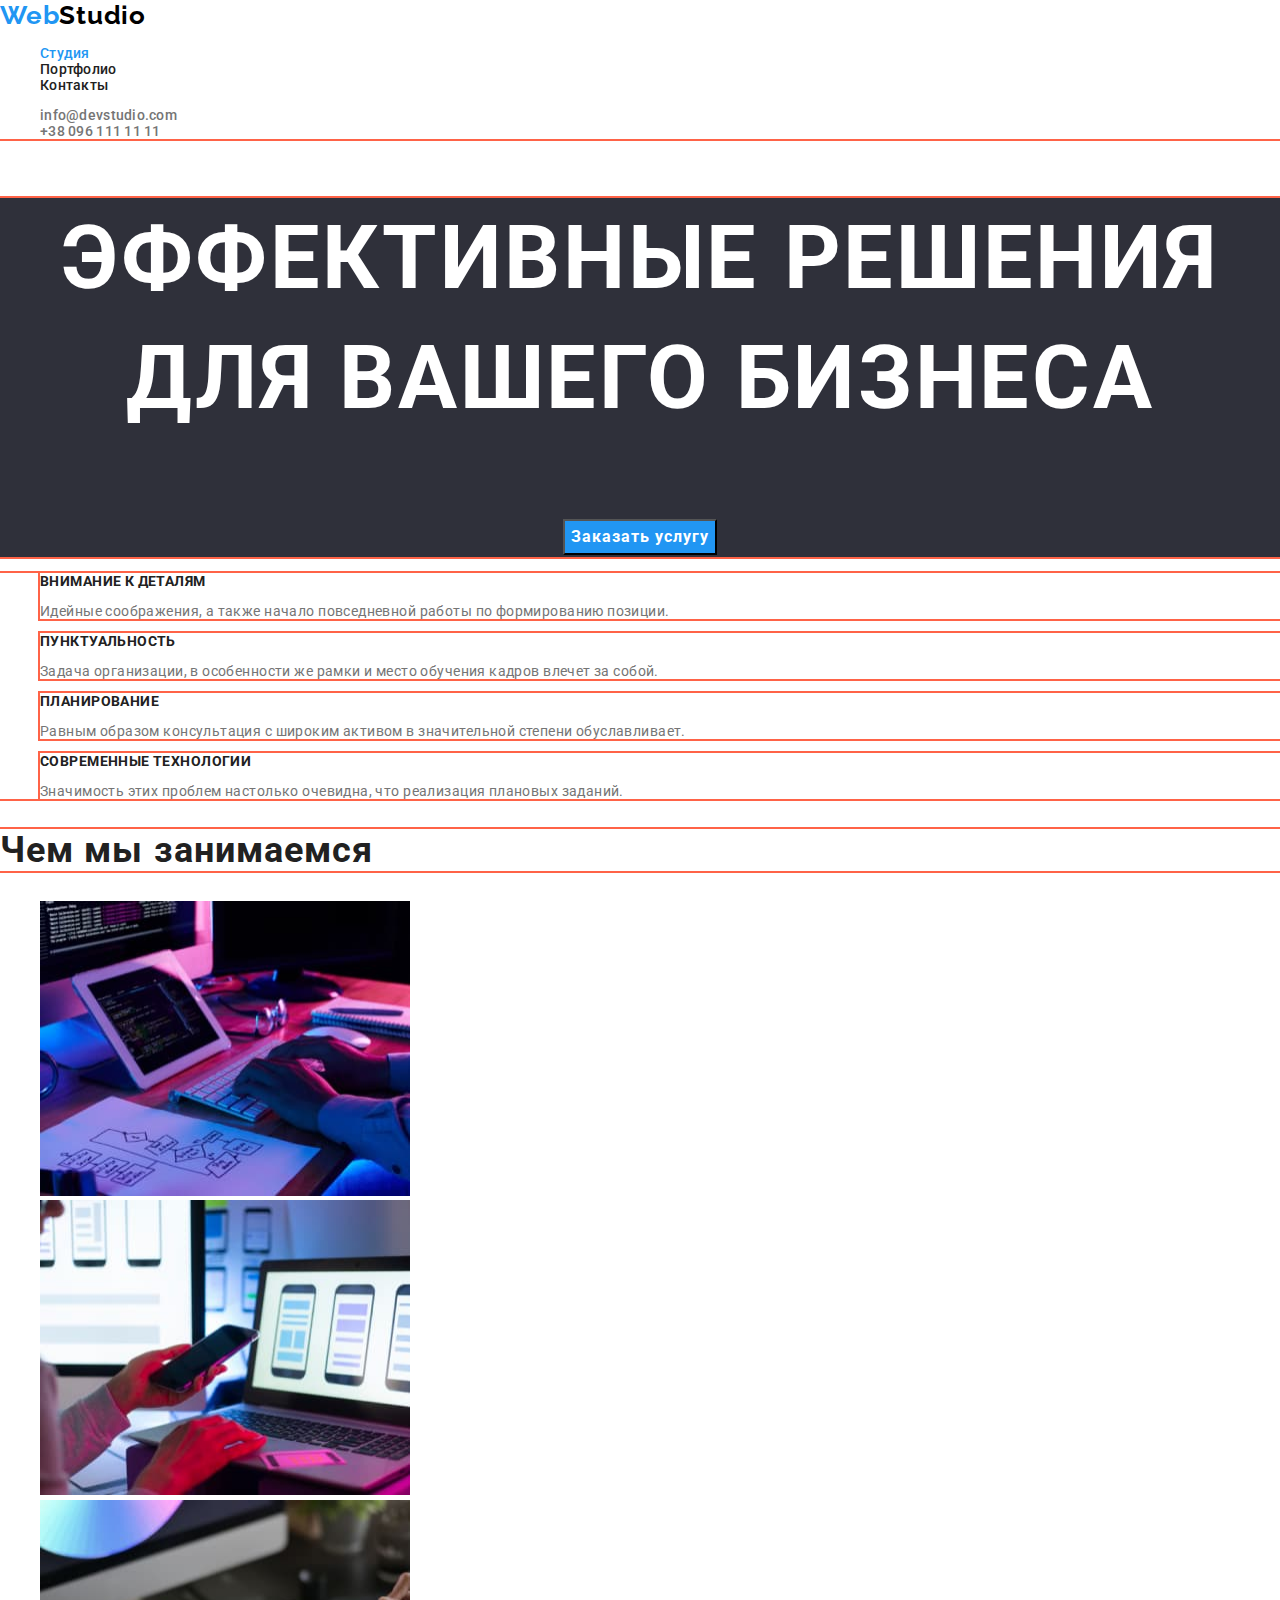
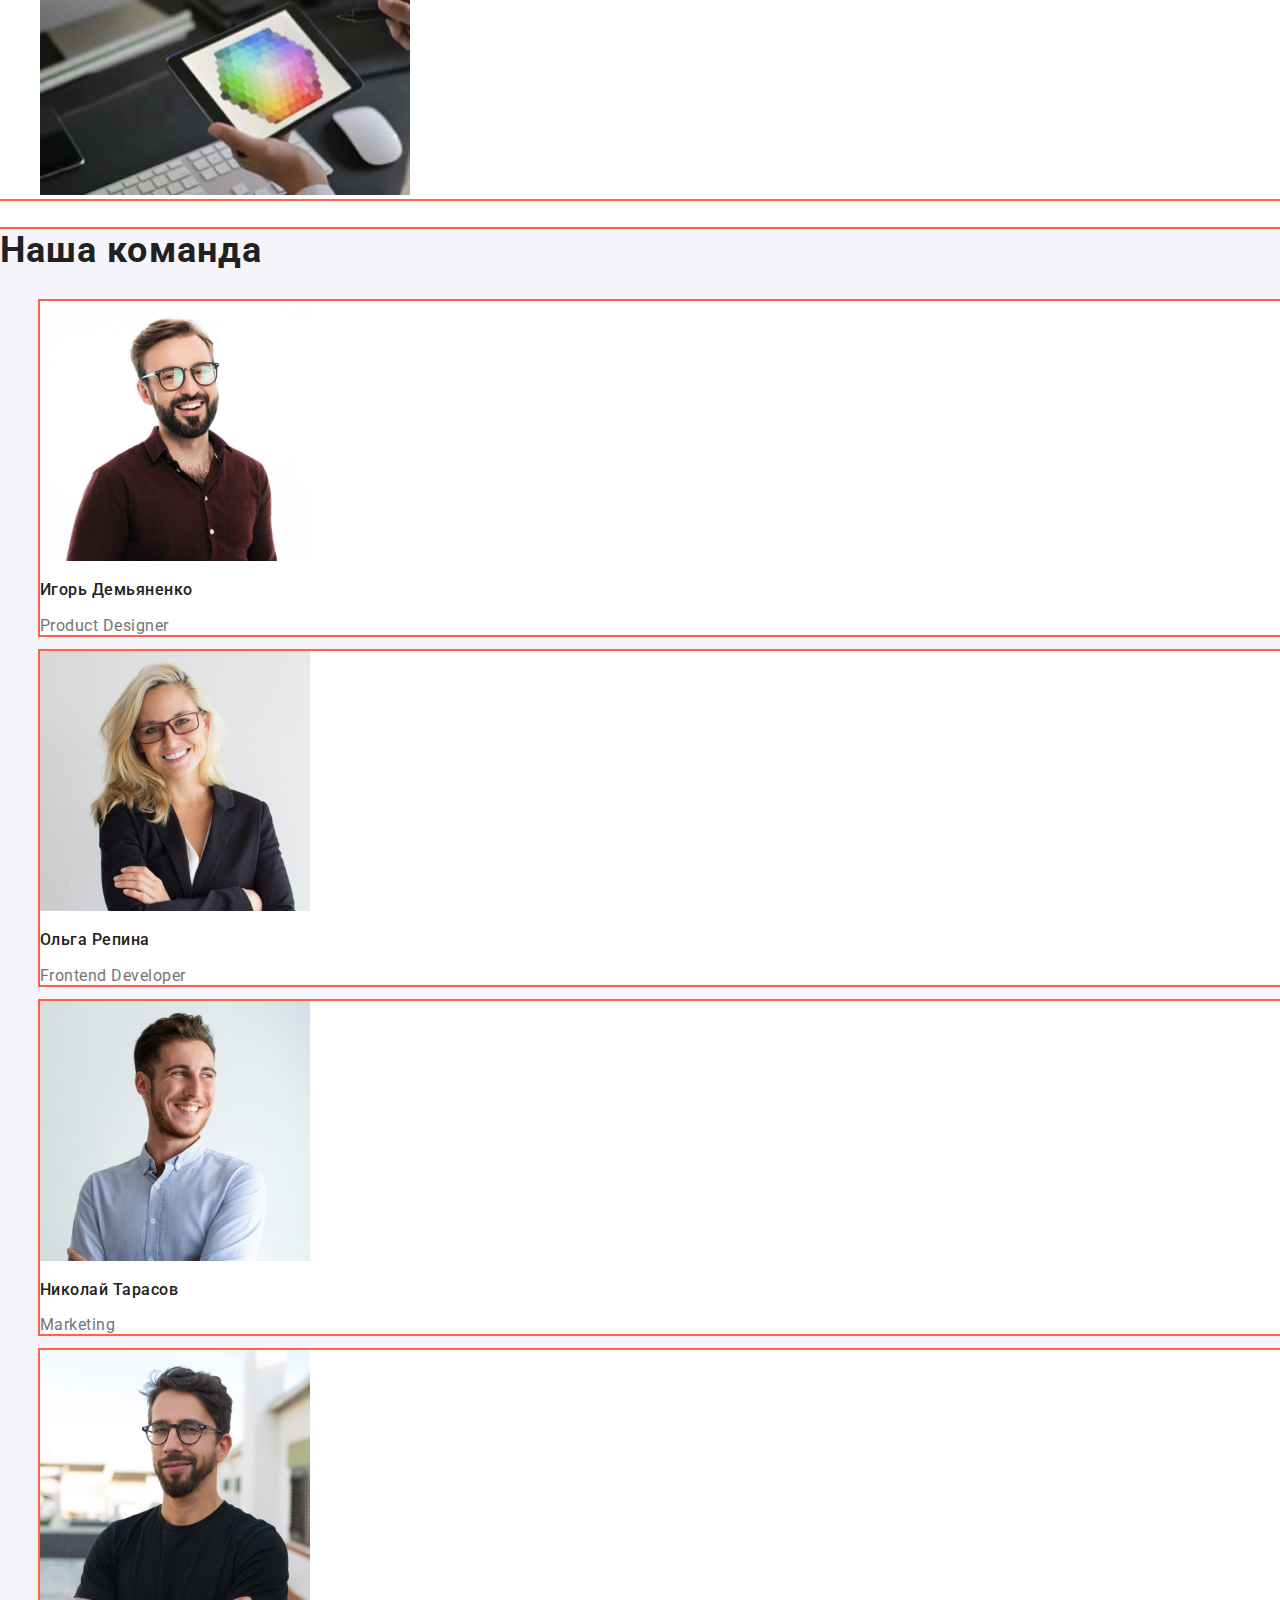
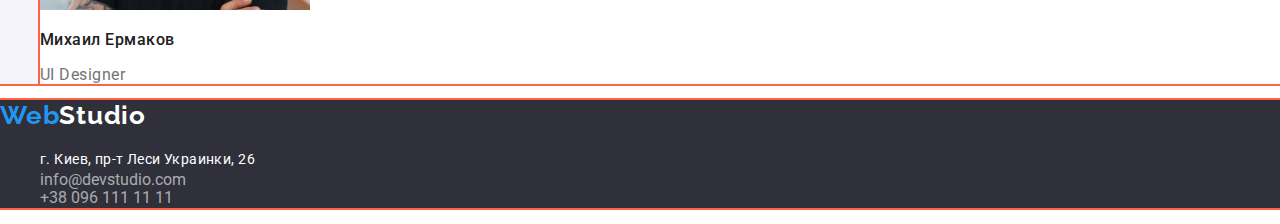
==== index.html @ 048dede8 "устанавливает border-box" ====
<!DOCTYPE html>
<html lang="ru">
<head>
    <meta charset="UTF-8">
    <meta http-equiv="X-UA-Compatible" content="IE=edge">
    <meta name="viewport" content="width=device-width, initial-scale=1.0">
    <meta name="format-detection" content="telephone=no">
    <title>Главная</title> 
    <link href="https://fonts.googleapis.com/css2?family=Raleway:wght@700&family=Roboto:wght@400;500;700;900&display=swap"
        rel="stylesheet">
    <link rel="stylesheet" href="https://cdnjs.cloudflare.com/ajax/libs/modern-normalize/1.0.0/modern-normalize.min.css" />
    <link rel="stylesheet" href="./css/styles.css">

</head>
<body class="body-index">

<header class="page-header">
<nav class="page-header-nav">
<a href="./index.html" class="logo">Web<span class="logo-header">Studio</span></a>
<ul class="site-nav list">
<li class="site-nav-link current"><a href="#" class="link"  >Студия</a></li>
<li class="site-nav-link"><a href="./portfolio.html" class="link" >Портфолио</a></li>
<li class="site-nav-link"><a href="#" class="link">Контакты</a></li>
</ul>
</nav>
<ul class="contacts list">
    <li class="contacts-link"><a href="mailto:info@devstudio.com" class="link">info@devstudio.com</a></li>
    <li class="contacts-link"><a href="tel:+380961111111" class="link">+38 096 111 11 11</a></li>
</ul>
</header>

 <main>
<!--hero-->
<section class="hero">
<h1>ЭФФЕКТИВНЫЕ РЕШЕНИЯ<br> ДЛЯ ВАШЕГО БИЗНЕСА</h1>
<button type="button" class="hero-button">Заказать услугу</button>
</section>
<!--peculiarities-->
<section class="peculiarities">
<!--hidden-header-->
<h2 class="visually-hidden">Наши особенности</h2>
 <ul class="our-peculiarities list">
<li class="our-peculiarities-column">
    <h3 class="our-peculiarities-title">Внимание к деталям</h3>
    <p class="our-peculiarities-text">Идейные соображения, а также начало повседневной работы по формированию позиции.</p>
    
</li> 
<li class="our-peculiarities-column">
    <h3 class="our-peculiarities-title">Пунктуальность</h3>
    <p class="our-peculiarities-text">Задача организации, в особенности же рамки и место обучения кадров влечет за собой.</p>
</li>
<li class="our-peculiarities-column">
    <h3 class="our-peculiarities-title">Планирование</h3>
    <p class="our-peculiarities-text">Равным образом консультация с широким активом в значительной степени обуславливает.</p>
</li>
<li class="our-peculiarities-column">
    <h3 class="our-peculiarities-title">Современные технологии</h3>
    <p class="our-peculiarities-text">Значимость этих проблем настолько очевидна, что реализация плановых заданий.</p>
</li>
 </ul>   
</section>
<!--what-are-we-doing-->
<section class="what-are-we-doing">
    <h2 class="what-are-we-doing-header">Чем мы занимаемся</h2>
    <ul class="images-what-are-we-doing list">     
        
        <li>
            <img src="images/what_are_we_doing/img.jpg" alt="Человек работает на компьютере и на планшете" width=370 height=295> 
        </li>
        <li>
            <img src="images/what_are_we_doing/img2.jpg" alt="Человек работает с мобильными приложениями" width=370 height=295>
        </li>
        <li>
            <img src="images/what_are_we_doing/img3.jpg" alt="Человек работает с изображением на планшете" width=370 height=295>
        </li>
    </ul>
</section>

<!--command-->
<section class="command">
<h2 class="our-command-header">Наша команда</h2>
<ul class="our-command list">
    
    <li class="our-command-item">
        <img src="images/photo/designer.jpg" alt="Продуктовый дизайнер. Игорь Демьяненко" width=270 >
        <h3 class="our-command-title">Игорь Демьяненко</h3>
        <p class ="our-command-text" lang="en">Product Designer</p>
    </li>
    <li class="our-command-item">
        <img src="images/photo/developer.jpg" alt="Фронтенд-разработчик. Ольга Репина" width=270>
        <h3 class="our-command-title">Ольга Репина</h3>
        <p class ="our-command-text" lang="en">Frontend Developer</p>
    </li>
    <li class="our-command-item">
        <img src="images/photo/marketing.jpg" alt="Маркетинг. Николай Тарасов" width=270 >
        <h3 class="our-command-title">Николай Тарасов</h3>
        <p class ="our-command-text" lang="en">Marketing</p>
    </li>
    <li class="our-command-item">
        <img src="images/photo/ui.jpg" alt="Дизайнер пользовательского интерфейса.Михаил Ермаков" width=270 > 
    <h3 class="our-command-title">Михаил Ермаков</h3>
        <p class ="our-command-text" lang="en">UI Designer</p>
    </li>
</ul>
</section>

</main>
<footer class="footer">
    <a href="./index.html" class="logo">Web<span class="logo-footer">Studio</span></a>
    <address>
        <ul class="footer-list list">

            <li class="adress">г. Киев, пр-т Леси Украинки, 26</li>
            <li class="adress-link"><a href="mailto:info@devstudio.com" class="link">info@devstudio.com</a></li>
            <li class="adress-link"><a href="tel:+380961111111" class="link">+38 096 111 11 11</a></li>
        </ul>
    </address>
</footer>
</body>
</html>
---- css/styles.css ----
:root {
  --primary-text-color: #000000;
  --color-text: #212121;
  --color-text-lighter: #757575;
  --color-text-footer: rgba(255, 255, 255, 0.6);
  --color-text-contrast: #ffffff;
  --background-color: #ffffff;
  --background-color-dark: #2f303a;
  --background-color-command: #f5f4fa;
  --background-hero-btn-change: #188ce8;
  --link-color-change: #2196f3;
}
html {
  box-sizing: border-box;
}
*,
*::before,
*::after {
  box-sizing: inherit;
}

body {
  color: var(--primary-text-color);
  background: var(--background-color);
  font-family: 'Roboto', sans-serif;
}
.link {
  text-decoration: none;
}
.list {
  list-style-type: none;
}

.current.site-nav-link .link {
  color: var(--link-color-change);
}

.site-nav,
.contacts {
  font-weight: 500;
  font-size: 14px;
  line-height: calc(16 / 14);
  letter-spacing: 0.02em;
}

footer {
  background-color: var(--background-color-dark);
}
/*portfolio*/

.button {
  font-family: inherit;
}
/*index-portfolio*/
.hero-button,
.filter-button {
  cursor: pointer;
}
/*index*/
.hero-button {
  color: var(--color-text-contrast);
  background-color: var(--link-color-change);
  font-family: 'Roboto', sans-serif;
  font-weight: 700;
  font-size: 16px;
  line-height: calc(30 / 16);
  letter-spacing: 0.06em;
}
.hero-button:hover,
.hero-button:focus {
  color: var(--color-text-contrast);
  background-color: var(--background-hero-btn-change);
}

/*portfolio*/
.filter-button {
  color: var(--color-text);
  background-color: var(--background-color-command);
  font-family: 'Roboto', sans-serif;
  font-weight: 500;
  font-size: 16px;
  line-height: calc(26 / 16);
  letter-spacing: 0.03em;
}

.filter-button:hover,
.filter-button:focus {
  color: var(--color-text-contrast);
  background-color: var(--link-color-change);
}
/*index-portfolio*/
.logo {
  color: var(--link-color-change);
  font-family: 'Raleway', sans-serif;
  font-weight: 700;
  font-size: 26px;
  line-height: calc(31 / 26);
  letter-spacing: 0.03em;
  text-decoration: none;
}
/*index-portfolio*/

.logo-header {
  color: var(--primary-text-color);
}

.logo-footer {
  color: var(--color-text-contrast);
}
/*index*/
.site-nav-link .link {
  color: var(--color-text);
}
.contacts-link .link {
  color: var(--color-text-lighter);
}
.adress-link .link {
  font-style: normal;
  color: var(--color-text-footer);
}
.site-nav-link .link:hover,
.site-nav-link .link:focus,
.contacts-link .link:hover,
.contacts-link .link:focus,
.adress-link .link:hover,
.adress-link .link:focus {
  color: var(--link-color-change);
}

.adress {
  color: var(--color-text-contrast);
  font-style: normal;
  font-size: 14px;
  line-height: calc(24 / 14);
  letter-spacing: 0.03em;
}
/*index*/
.hero {
  color: var(--color-text-contrast);
  background: var(--background-color-dark);
  text-align: center;
  font-weight: 900;
  font-size: 44px;
  line-height: calc(60 / 44);
  letter-spacing: 0.06em;
  text-transform: uppercase;
}
/*index*/

.command {
  background-color: var(--background-color-command);
}
.our-command-item {
  background-color: var(--background-color);
}

.visually-hidden {
  position: absolute;
  width: 1px;
  height: 1px;
  margin: -1px;
  padding: 0;
  overflow: hidden;
  border: 0;
  clip: rect(0 0 0 0);
}
.our-peculiarities-header,
.our-peculiarities-text {
  text-align: left;
}

.our-peculiarities-title {
  color: var(--color-text);
  font-weight: 700;
  font-size: 14px;
  line-height: calc(16 / 14);
  letter-spacing: 0.03em;
  text-transform: uppercase;
}
.our-peculiarities-text {
  color: var(--color-text-lighter);
  font-size: 14px;
  line-height: calc (24 / 14);
  letter-spacing: 0.03em;
}

.what-are-we-doing-header,
.our-command-header {
  color: var(--color-text);
  font-weight: 700;
  font-size: 36px;
  line-height: calc(42 / 36);
  letter-spacing: 0.03em;
}

.our-command-title {
  color: var(--color-text);
  font-weight: 500;
  font-size: 16px;
  line-height: calc (19 / 16);
  letter-spacing: 0.03em;
}
.our-command-text {
  color: var(--color-text-lighter);
  font-size: 16px;
  line-height: calc(19 / 16);
  letter-spacing: 0.03em;
}

.works-examples-title {
  color: var(--color-text);
  font-family: 'Roboto', sans-serif;
  font-weight: 700;
  font-size: 18px;
  line-height: calc(36 / 18);
  letter-spacing: 0.06em;
}
.works-examples-title:hover,
.works-examples-title:focus {
  color: var(--link-color-change);
}

.works-examples-text {
  color: var(--color-text);
  font-size: 16px;
  line-height: calc(30 / 16);
  letter-spacing: 0.03em;
}
.body-index,
.body-portfolio,
.page-header,
.hero,
.peculiarities,
.visually-hidden,
.our-peculiarities,
.our-peculiarities-column,
.what-are-we-doing,
.what-are-we-doing-header,
.images-what-are-we-doing .list,
.command,
.our-command-item,
.footer,
footer,
.button-list .list,
.works-examples,
.works-examples-item {
  outline: 2px solid tomato;
}
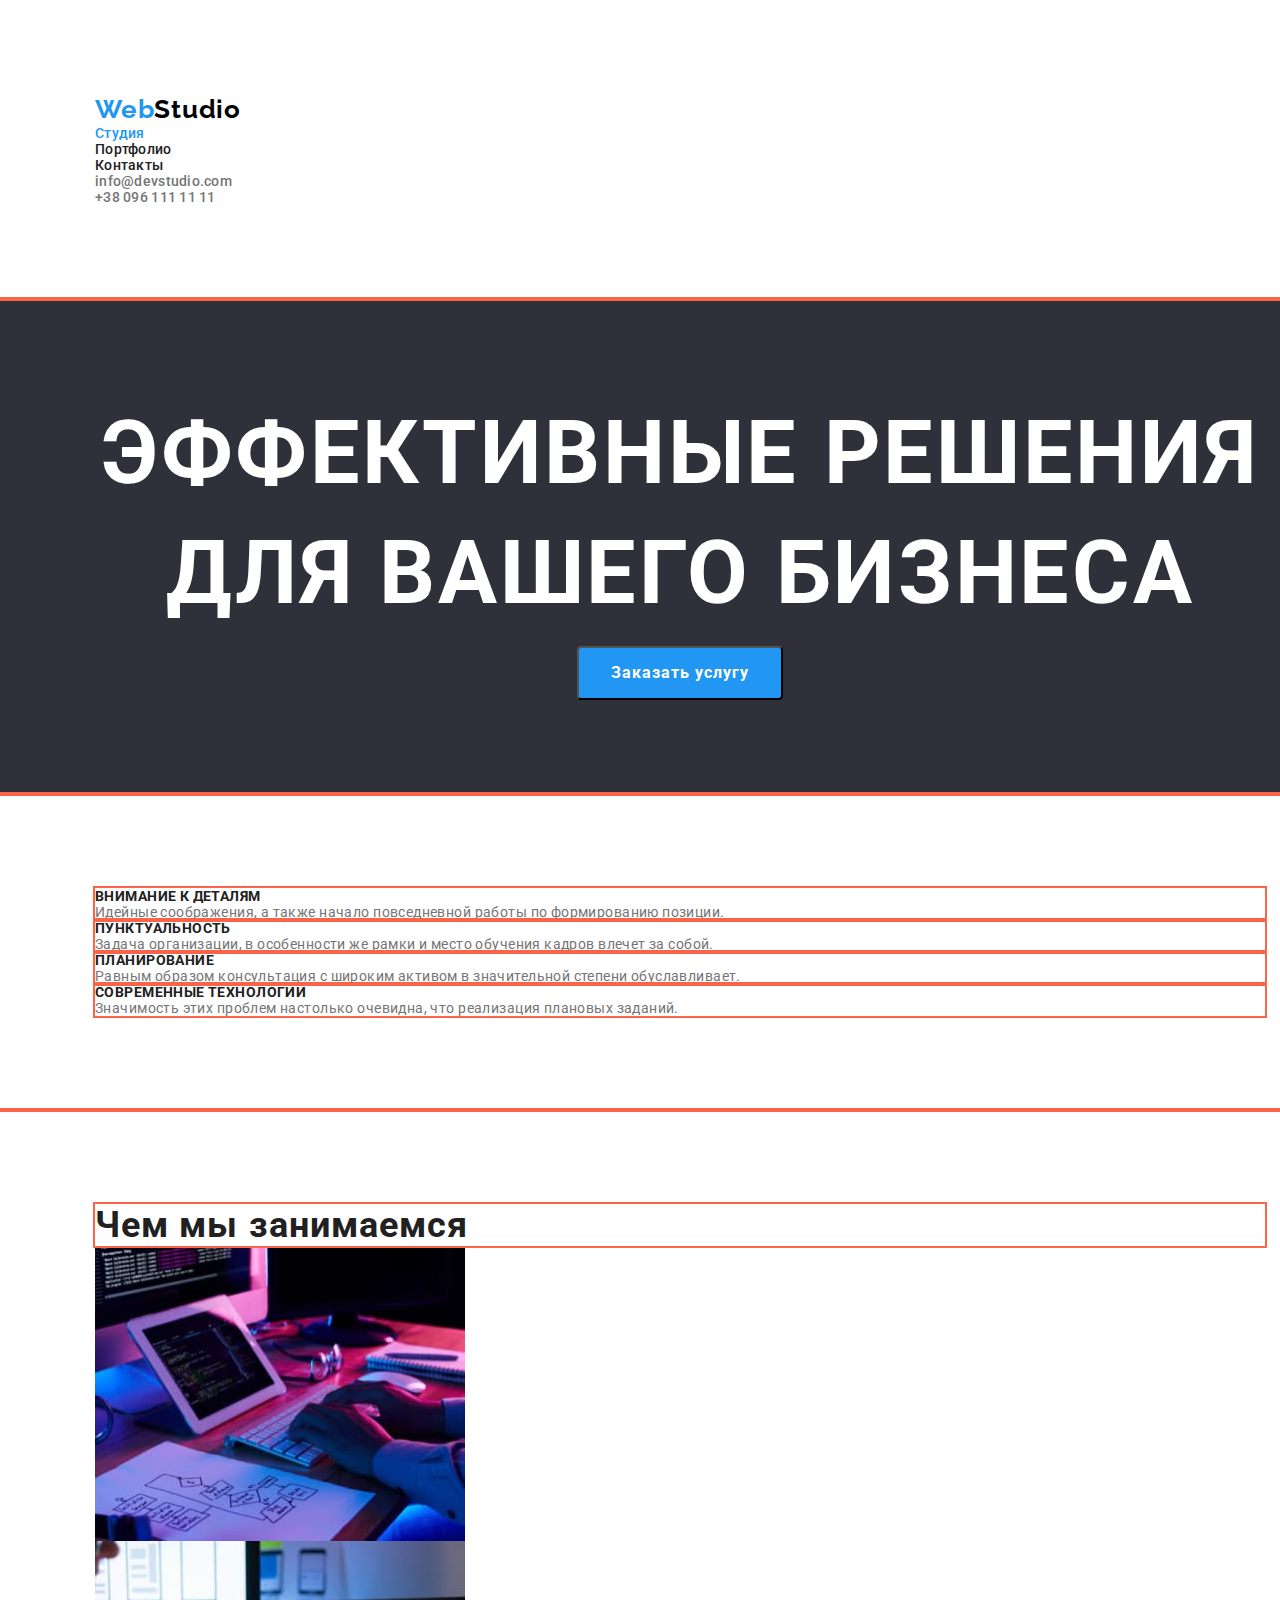
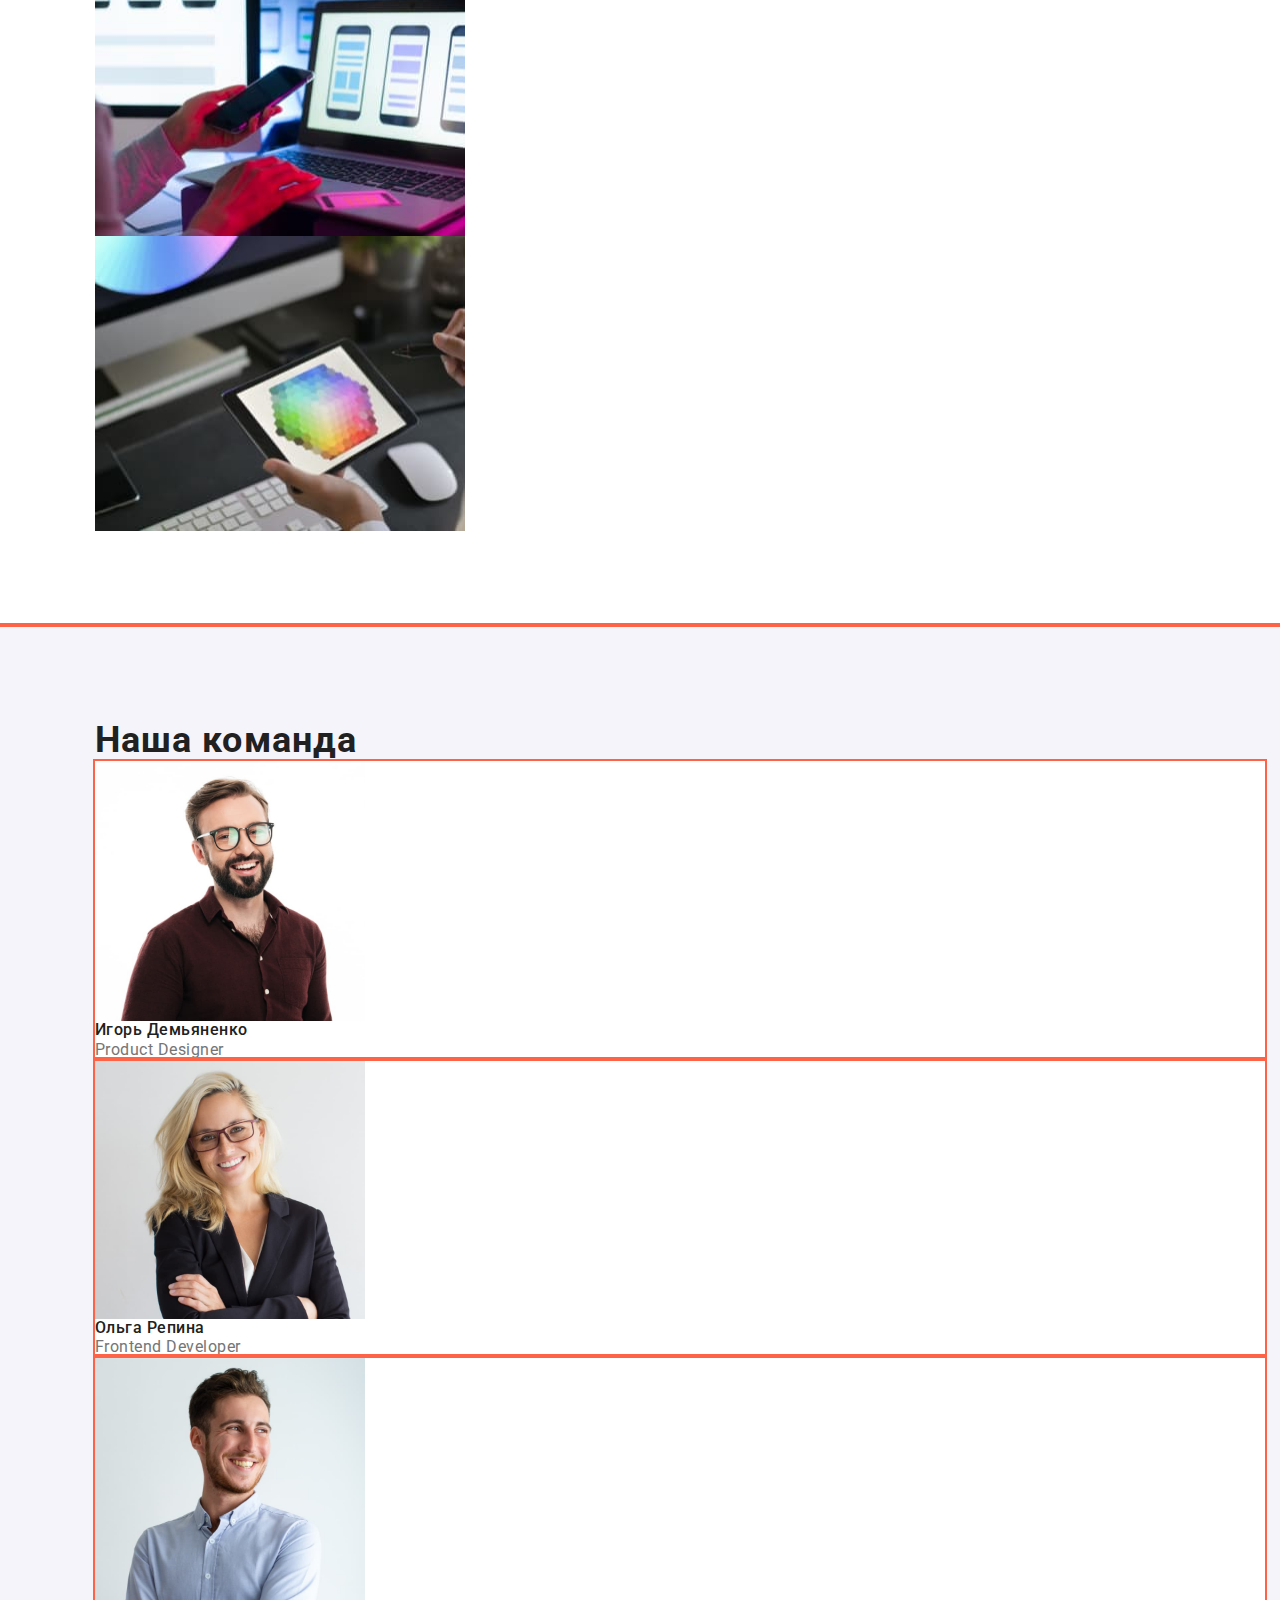
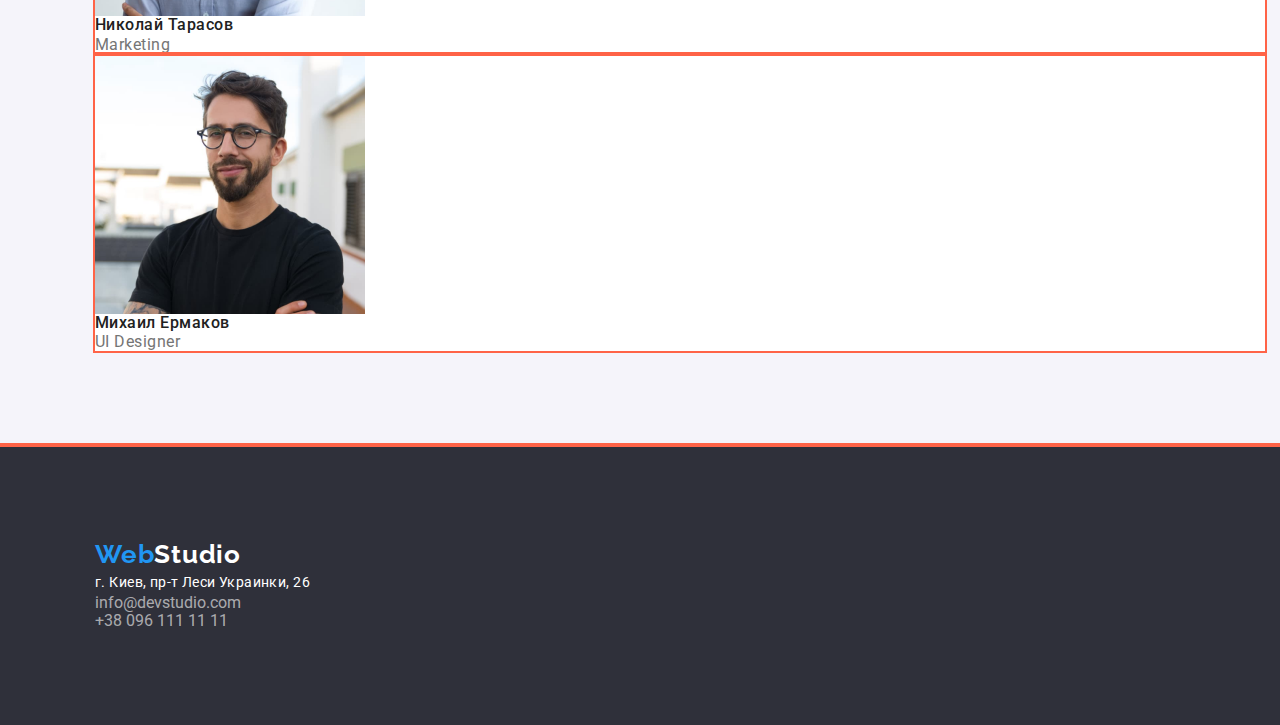
==== commit 495b6644: "добавляет контейнеры дополняет кнопку" ====
--- a/index.html
+++ b/index.html
@@ -15,6 +15,7 @@
 <body class="body-index">
 
 <header class="page-header">
+  <div class="container">
 <nav class="page-header-nav">
 <a href="./index.html" class="logo">Web<span class="logo-header">Studio</span></a>
 <ul class="site-nav list">
@@ -27,16 +28,22 @@
     <li class="contacts-link"><a href="mailto:info@devstudio.com" class="link">info@devstudio.com</a></li>
     <li class="contacts-link"><a href="tel:+380961111111" class="link">+38 096 111 11 11</a></li>
 </ul>
+</div>
 </header>
 
  <main>
 <!--hero-->
+
 <section class="hero">
+<div class="container">
 <h1>ЭФФЕКТИВНЫЕ РЕШЕНИЯ<br> ДЛЯ ВАШЕГО БИЗНЕСА</h1>
 <button type="button" class="hero-button">Заказать услугу</button>
+</div>
 </section>
+
 <!--peculiarities-->
 <section class="peculiarities">
+<div class="container">
 <!--hidden-header-->
 <h2 class="visually-hidden">Наши особенности</h2>
  <ul class="our-peculiarities list">
@@ -57,10 +64,13 @@
     <h3 class="our-peculiarities-title">Современные технологии</h3>
     <p class="our-peculiarities-text">Значимость этих проблем настолько очевидна, что реализация плановых заданий.</p>
 </li>
- </ul>   
+ </ul>  
+</div>
 </section>
+
 <!--what-are-we-doing-->
 <section class="what-are-we-doing">
+    <div class="container">
     <h2 class="what-are-we-doing-header">Чем мы занимаемся</h2>
     <ul class="images-what-are-we-doing list">     
         
@@ -74,10 +84,12 @@
             <img src="images/what_are_we_doing/img3.jpg" alt="Человек работает с изображением на планшете" width=370 height=295>
         </li>
     </ul>
+    </div>
 </section>
 
 <!--command-->
 <section class="command">
+<div class="container">
 <h2 class="our-command-header">Наша команда</h2>
 <ul class="our-command list">
     
@@ -102,10 +114,12 @@
         <p class ="our-command-text" lang="en">UI Designer</p>
     </li>
 </ul>
+</div>
 </section>
 
 </main>
 <footer class="footer">
+<div class="container">
     <a href="./index.html" class="logo">Web<span class="logo-footer">Studio</span></a>
     <address>
         <ul class="footer-list list">
@@ -115,6 +129,8 @@
             <li class="adress-link"><a href="tel:+380961111111" class="link">+38 096 111 11 11</a></li>
         </ul>
     </address>
+    </div>
 </footer>
+
 </body>
 </html>--- a/css/styles.css
+++ b/css/styles.css
@@ -10,6 +10,7 @@
   --background-hero-btn-change: #188ce8;
   --link-color-change: #2196f3;
 }
+/*-resrt-*/
 html {
   box-sizing: border-box;
 }
@@ -18,11 +19,34 @@
 *::after {
   box-sizing: inherit;
 }
+p,
+h1,
+h2,
+h3 {
+  margin: 0;
+}
+
+ul {
+  margin: 0;
+  padding: 0;
+}
+img {
+  display: block;
+}
+/*-resrt-*/
 
 body {
   color: var(--primary-text-color);
   background: var(--background-color);
   font-family: 'Roboto', sans-serif;
+}
+.container {
+  width: 1200px;
+  padding-left: 15px;
+  padding-right: 15px;
+  margin-left: auto;
+  padding-top: 94px;
+  padding-bottom: 94px;
 }
 .link {
   text-decoration: none;
@@ -65,6 +89,8 @@
   font-size: 16px;
   line-height: calc(30 / 16);
   letter-spacing: 0.06em;
+  padding: 10px 32px 10px 32px;
+  border-radius: 4px;
 }
 .hero-button:hover,
 .hero-button:focus {
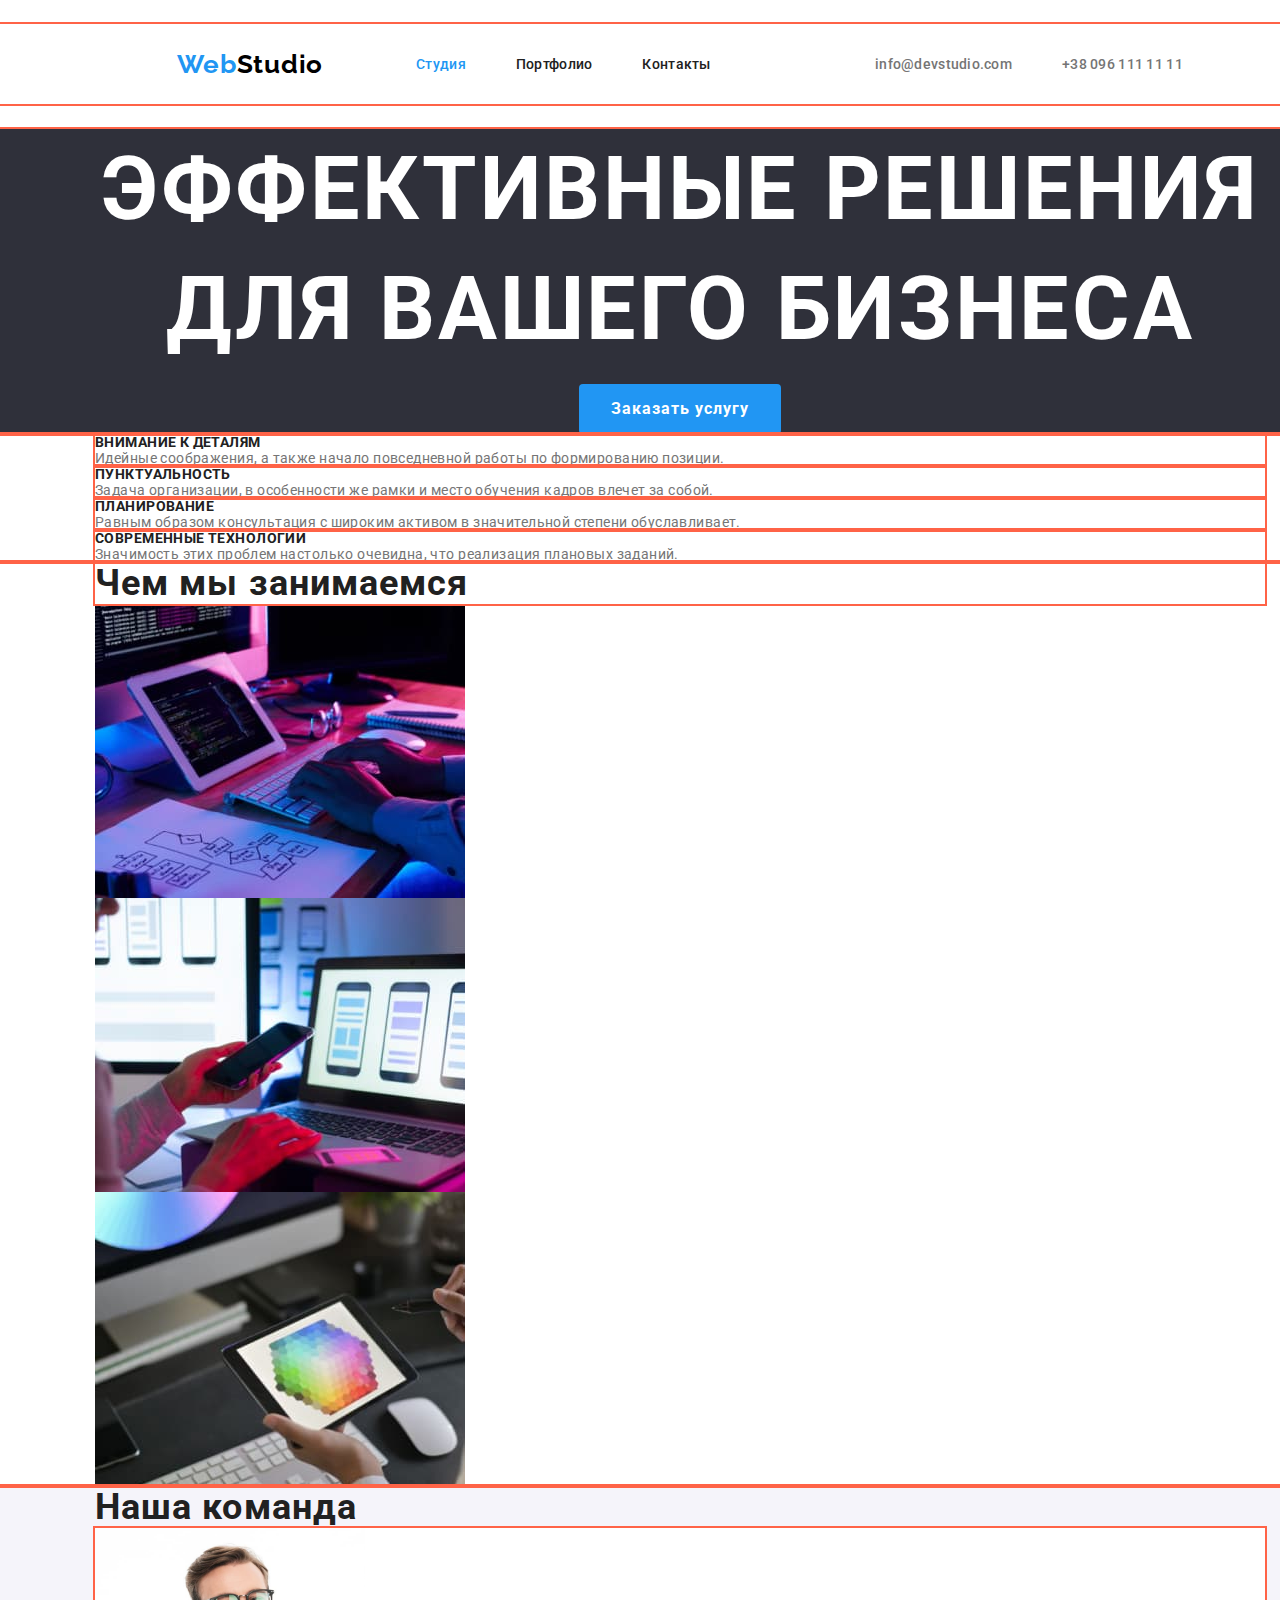
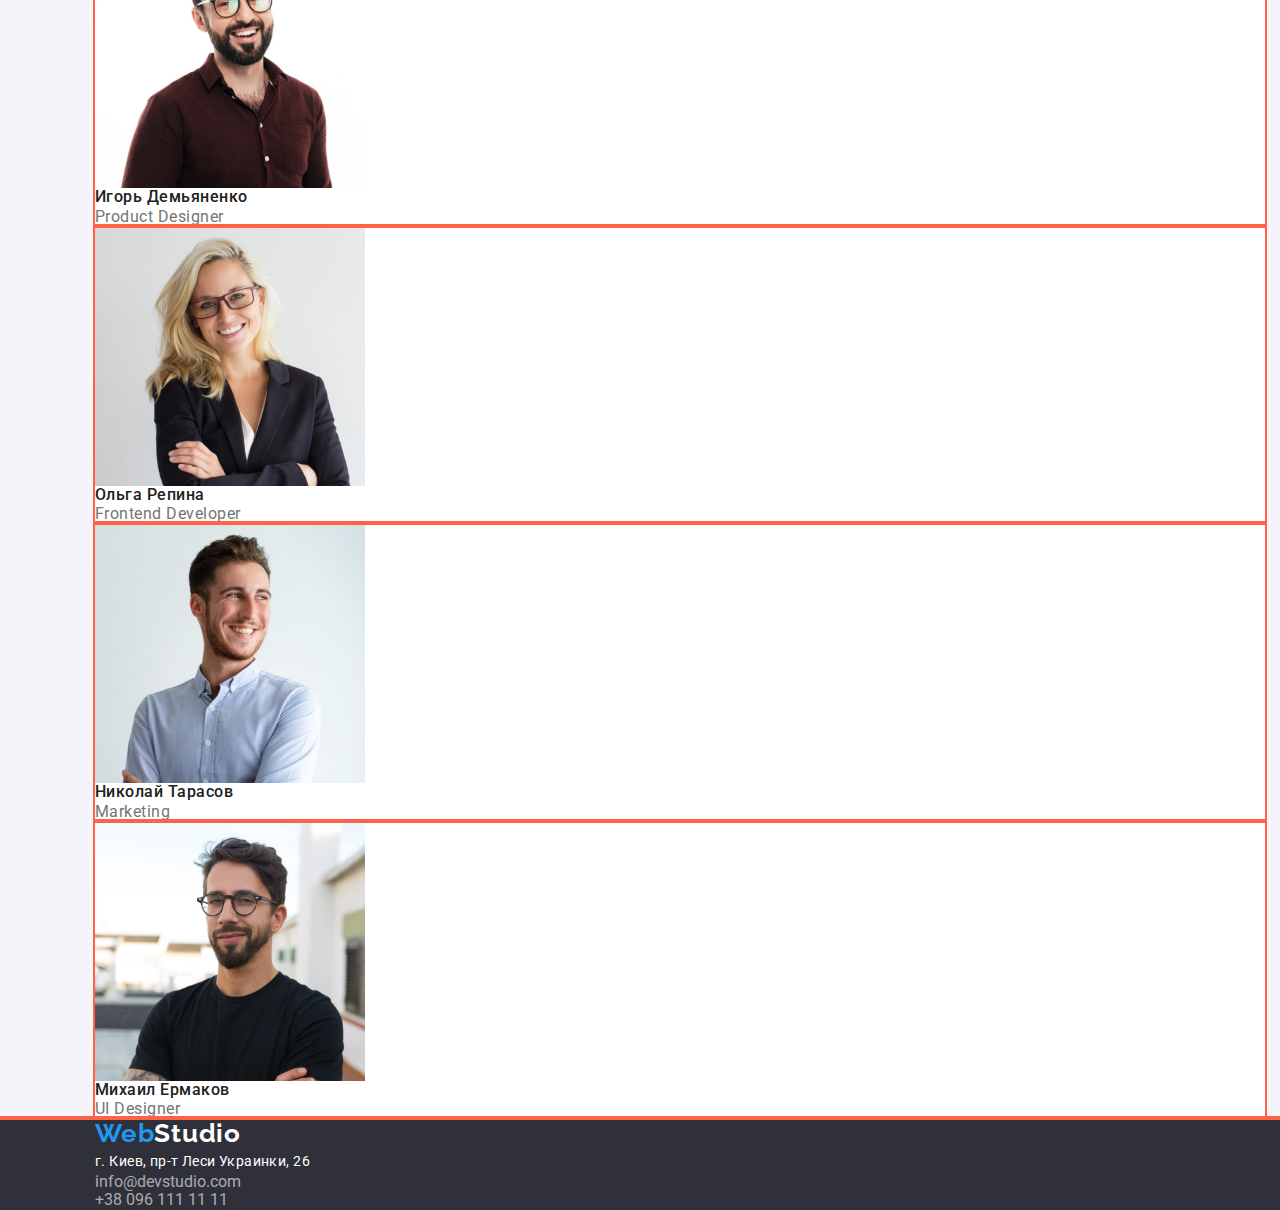
==== commit 5dba10ba: "оформляет хедер" ====
--- a/index.html
+++ b/index.html
@@ -16,6 +16,7 @@
 
 <header class="page-header">
   <div class="container">
+      <div class="page-header-nav">
 <nav class="page-header-nav">
 <a href="./index.html" class="logo">Web<span class="logo-header">Studio</span></a>
 <ul class="site-nav list">
@@ -29,6 +30,7 @@
     <li class="contacts-link"><a href="tel:+380961111111" class="link">+38 096 111 11 11</a></li>
 </ul>
 </div>
+</div>
 </header>
 
  <main>
@@ -36,7 +38,7 @@
 
 <section class="hero">
 <div class="container">
-<h1>ЭФФЕКТИВНЫЕ РЕШЕНИЯ<br> ДЛЯ ВАШЕГО БИЗНЕСА</h1>
+<h1 class="hero-title">ЭФФЕКТИВНЫЕ РЕШЕНИЯ<br> ДЛЯ ВАШЕГО БИЗНЕСА</h1>
 <button type="button" class="hero-button">Заказать услугу</button>
 </div>
 </section>
@@ -45,6 +47,7 @@
 <section class="peculiarities">
 <div class="container">
 <!--hidden-header-->
+<div class="peculiarities-list">
 <h2 class="visually-hidden">Наши особенности</h2>
  <ul class="our-peculiarities list">
 <li class="our-peculiarities-column">
@@ -64,7 +67,8 @@
     <h3 class="our-peculiarities-title">Современные технологии</h3>
     <p class="our-peculiarities-text">Значимость этих проблем настолько очевидна, что реализация плановых заданий.</p>
 </li>
- </ul>  
+ </ul>
+</div>
 </div>
 </section>
 
--- a/css/styles.css
+++ b/css/styles.css
@@ -11,14 +11,7 @@
   --link-color-change: #2196f3;
 }
 /*-resrt-*/
-html {
-  box-sizing: border-box;
-}
-*,
-*::before,
-*::after {
-  box-sizing: inherit;
-}
+
 p,
 h1,
 h2,
@@ -32,31 +25,39 @@
 }
 img {
   display: block;
+  max-width: 100%;
+  height: auto;
 }
 /*-resrt-*/
-
-body {
-  color: var(--primary-text-color);
-  background: var(--background-color);
-  font-family: 'Roboto', sans-serif;
-}
 .container {
   width: 1200px;
   padding-left: 15px;
   padding-right: 15px;
   margin-left: auto;
-  padding-top: 94px;
-  padding-bottom: 94px;
-}
+}
+body {
+  color: var(--primary-text-color);
+  background: var(--background-color);
+  font-family: 'Roboto', sans-serif;
+}
+
 .link {
   text-decoration: none;
 }
 .list {
   list-style-type: none;
+  padding: 0;
+  margin: 0;
 }
 
 .current.site-nav-link .link {
   color: var(--link-color-change);
+}
+
+.page-header-nav {
+  display: flex;
+  align-items: center;
+  justify-content: space-around;
 }
 
 .site-nav,
@@ -65,9 +66,23 @@
   font-size: 14px;
   line-height: calc(16 / 14);
   letter-spacing: 0.02em;
-}
-
-footer {
+  display: flex;
+}
+
+.site-nav-link:not(:last-child) {
+  margin-right: 50px;
+}
+.site-nav .link {
+  display: block;
+  padding-top: 32px;
+  padding-bottom: 32px;
+}
+
+.contacts-link + .contacts-link {
+  margin-left: 50px;
+}
+
+.footer {
   background-color: var(--background-color-dark);
 }
 /*portfolio*/
@@ -90,6 +105,7 @@
   line-height: calc(30 / 16);
   letter-spacing: 0.06em;
   padding: 10px 32px 10px 32px;
+  border: 0;
   border-radius: 4px;
 }
 .hero-button:hover,
@@ -123,6 +139,7 @@
   line-height: calc(31 / 26);
   letter-spacing: 0.03em;
   text-decoration: none;
+  margin-right: 93px;
 }
 /*index-portfolio*/
 
@@ -171,6 +188,7 @@
   letter-spacing: 0.06em;
   text-transform: uppercase;
 }
+
 /*index*/
 
 .command {
@@ -252,6 +270,11 @@
   line-height: calc(30 / 16);
   letter-spacing: 0.03em;
 }
+.page-header {
+  margin-top: 24px;
+  margin-bottom: 25px;
+}
+
 .body-index,
 .body-portfolio,
 .page-header,
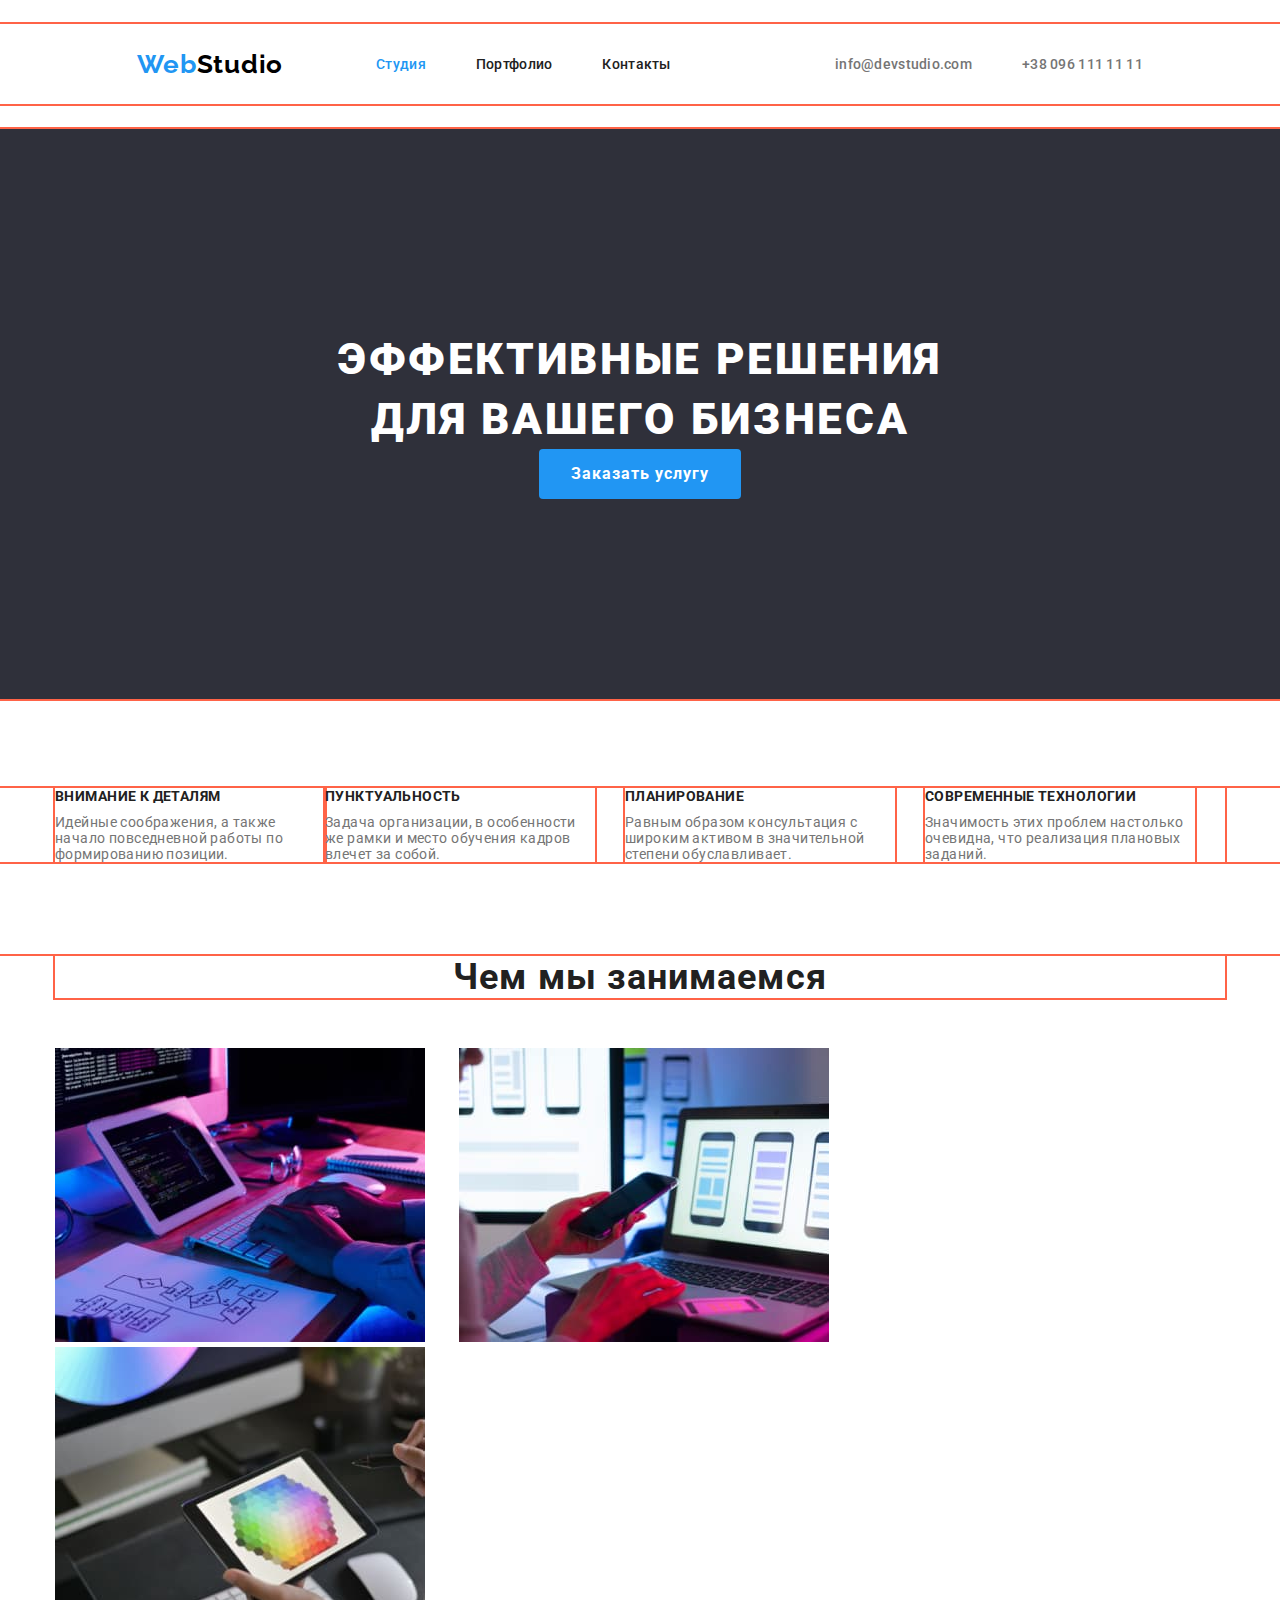
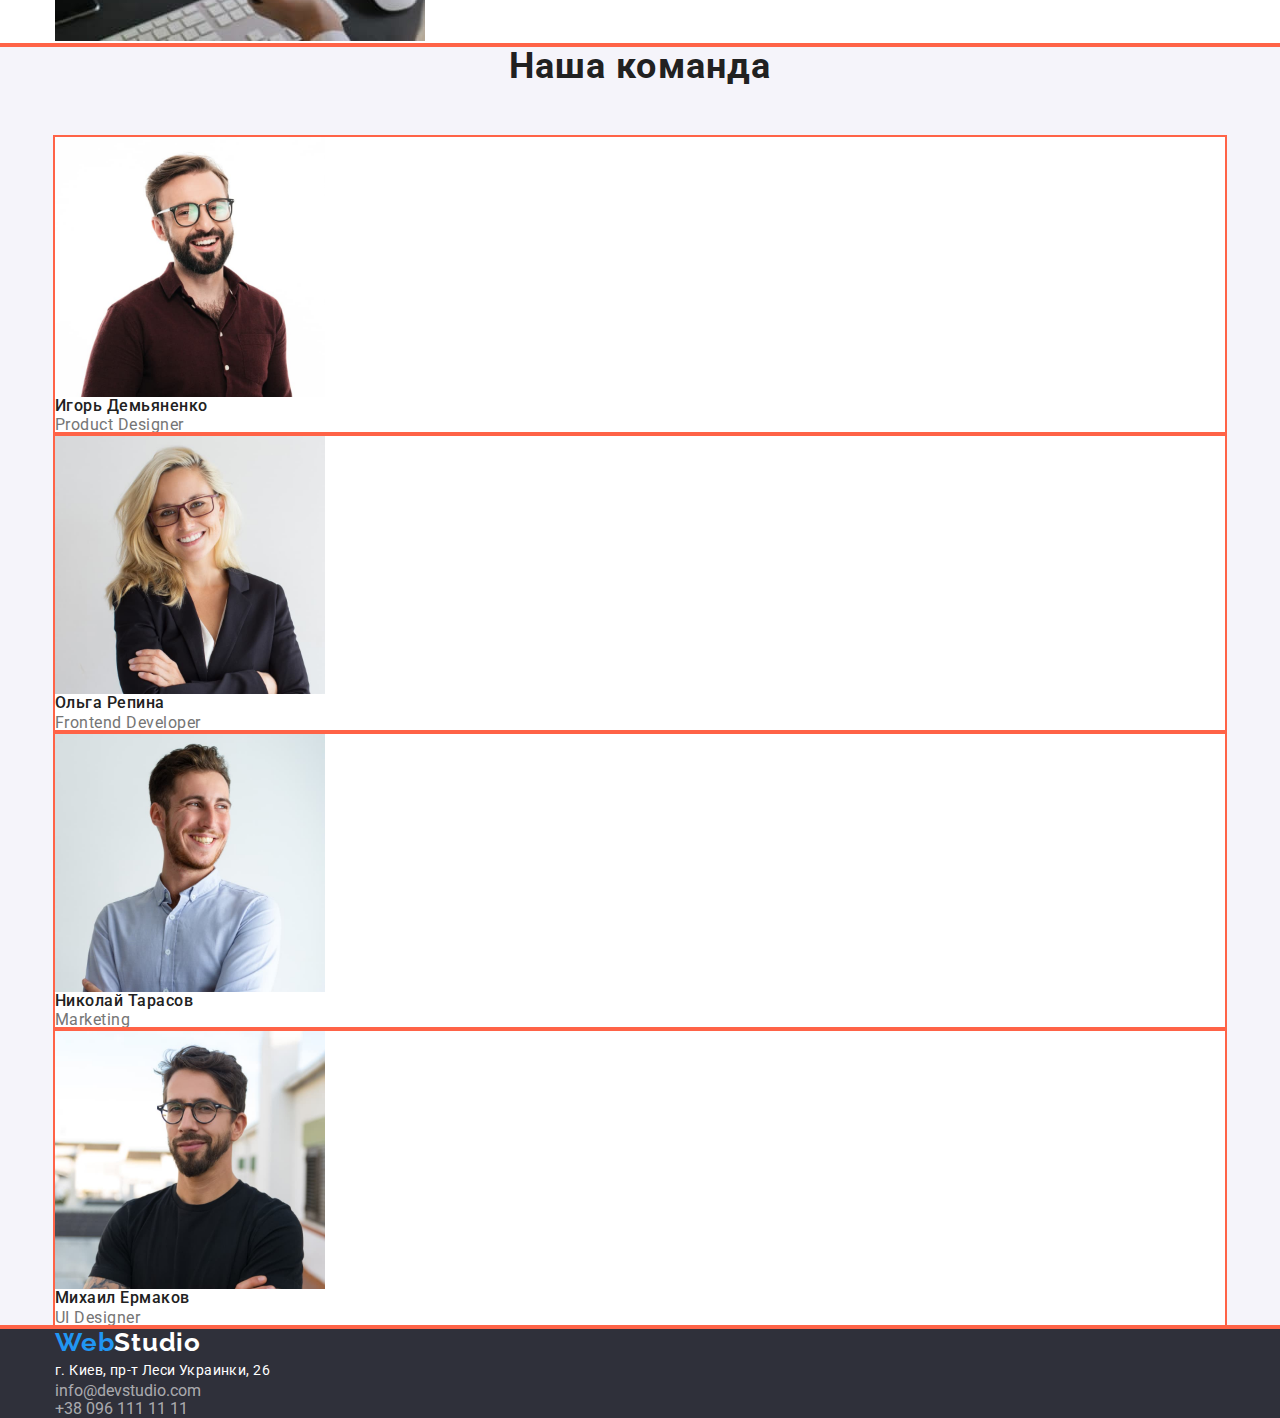
==== commit a1527f6a: "добавляет маржины" ====
--- a/index.html
+++ b/index.html
@@ -15,14 +15,14 @@
 <body class="body-index">
 
 <header class="page-header">
-  <div class="container">
-      <div class="page-header-nav">
-<nav class="page-header-nav">
+<div class="container">
+<div class="container-header-nav">
+<nav class="header-nav">
 <a href="./index.html" class="logo">Web<span class="logo-header">Studio</span></a>
 <ul class="site-nav list">
-<li class="site-nav-link current"><a href="#" class="link"  >Студия</a></li>
-<li class="site-nav-link"><a href="./portfolio.html" class="link" >Портфолио</a></li>
-<li class="site-nav-link"><a href="#" class="link">Контакты</a></li>
+    <li class="site-nav-link current"><a href="#" class="link"  >Студия</a></li>
+    <li class="site-nav-link"><a href="./portfolio.html" class="link" >Портфолио</a></li>
+    <li class="site-nav-link"><a href="#" class="link">Контакты</a></li>
 </ul>
 </nav>
 <ul class="contacts list">
@@ -78,13 +78,13 @@
     <h2 class="what-are-we-doing-header">Чем мы занимаемся</h2>
     <ul class="images-what-are-we-doing list">     
         
-        <li>
+        <li class="doing-cards">
             <img src="images/what_are_we_doing/img.jpg" alt="Человек работает на компьютере и на планшете" width=370 height=295> 
         </li>
-        <li>
+        <li class="doing-cards">
             <img src="images/what_are_we_doing/img2.jpg" alt="Человек работает с мобильными приложениями" width=370 height=295>
         </li>
-        <li>
+        <li class="doing-cards">
             <img src="images/what_are_we_doing/img3.jpg" alt="Человек работает с изображением на планшете" width=370 height=295>
         </li>
     </ul>
--- a/css/styles.css
+++ b/css/styles.css
@@ -34,6 +34,7 @@
   padding-left: 15px;
   padding-right: 15px;
   margin-left: auto;
+  margin-right: auto;
 }
 body {
   color: var(--primary-text-color);
@@ -54,7 +55,8 @@
   color: var(--link-color-change);
 }
 
-.page-header-nav {
+.container-header-nav,
+.header-nav {
   display: flex;
   align-items: center;
   justify-content: space-around;
@@ -82,6 +84,87 @@
   margin-left: 50px;
 }
 
+/*portfolio*/
+/*portfolio*/
+/*portfolio*/
+/*portfolio*/
+/*portfolio*/
+/*portfolio*/
+/*portfolio*/
+/*portfolio*/
+/*portfolio*/
+/*portfolio*/
+/*portfolio*/
+
+.button-container-btn {
+  display: flex;
+  align-items: center;
+  justify-content: space-around;
+  margin-bottom: 50px;
+}
+.button-list {
+  display: flex;
+}
+.filter-btn-item + .filter-btn-item {
+  margin-left: 8px;
+}
+.filter-button {
+  padding: 8px 22px;
+}
+.button-container-cards {
+  display: flex;
+  margin-bottom: 94px;
+}
+
+.works-examples-item {
+  width: 30%;
+  display: inline-block;
+  text-align: center;
+  border-bottom: 1px solid var(--background-color-command);
+  border-left: 1px solid var(--background-color-command);
+  border-right: 1px solid var(--background-color-command);
+  margin: 15px;
+}
+
+/*portfolio*/
+/*portfolio*/
+/*portfolio*/
+/*portfolio*/
+/*portfolio*/
+.peculiarities-list {
+  display: flex;
+  align-items: center;
+  justify-content: space-around;
+  margin-bottom: 94px;
+}
+.our-peculiarities {
+  display: flex;
+}
+
+.our-peculiarities-column + .our-peculiarities-column {
+  margin-right: 30px;
+}
+.our-peculiarities-column {
+  width: 270px;
+}
+
+.doing-cards {
+  display: flex;
+  display: inline-block;
+  text-align: center;
+  margin-right: 30px;
+}
+.doing-cards:not(:last-child) {
+  margin-right: 30px;
+}
+
+/*portfolio*/
+/*portfolio*/
+/*portfolio*/
+/*portfolio*/
+/*portfolio*/
+/*portfolio*/
+
 .footer {
   background-color: var(--background-color-dark);
 }
@@ -94,6 +177,8 @@
 .hero-button,
 .filter-button {
   cursor: pointer;
+  border: 0;
+  border-radius: 4px;
 }
 /*index*/
 .hero-button {
@@ -105,8 +190,6 @@
   line-height: calc(30 / 16);
   letter-spacing: 0.06em;
   padding: 10px 32px 10px 32px;
-  border: 0;
-  border-radius: 4px;
 }
 .hero-button:hover,
 .hero-button:focus {
@@ -182,6 +265,12 @@
   color: var(--color-text-contrast);
   background: var(--background-color-dark);
   text-align: center;
+  padding-top: 200px;
+  padding-bottom: 200px;
+  margin-bottom: 89px;
+}
+
+.hero-title {
   font-weight: 900;
   font-size: 44px;
   line-height: calc(60 / 44);
@@ -220,6 +309,7 @@
   line-height: calc(16 / 14);
   letter-spacing: 0.03em;
   text-transform: uppercase;
+  margin-bottom: 10px;
 }
 .our-peculiarities-text {
   color: var(--color-text-lighter);
@@ -235,6 +325,8 @@
   font-size: 36px;
   line-height: calc(42 / 36);
   letter-spacing: 0.03em;
+  text-align: center;
+  margin-bottom: 50px;
 }
 
 .our-command-title {
@@ -275,6 +367,8 @@
   margin-bottom: 25px;
 }
 
+.button-container-btn,
+.button-container-cards,
 .body-index,
 .body-portfolio,
 .page-header,
@@ -290,7 +384,7 @@
 .our-command-item,
 .footer,
 footer,
-.button-list .list,
+.button-list,
 .works-examples,
 .works-examples-item {
   outline: 2px solid tomato;
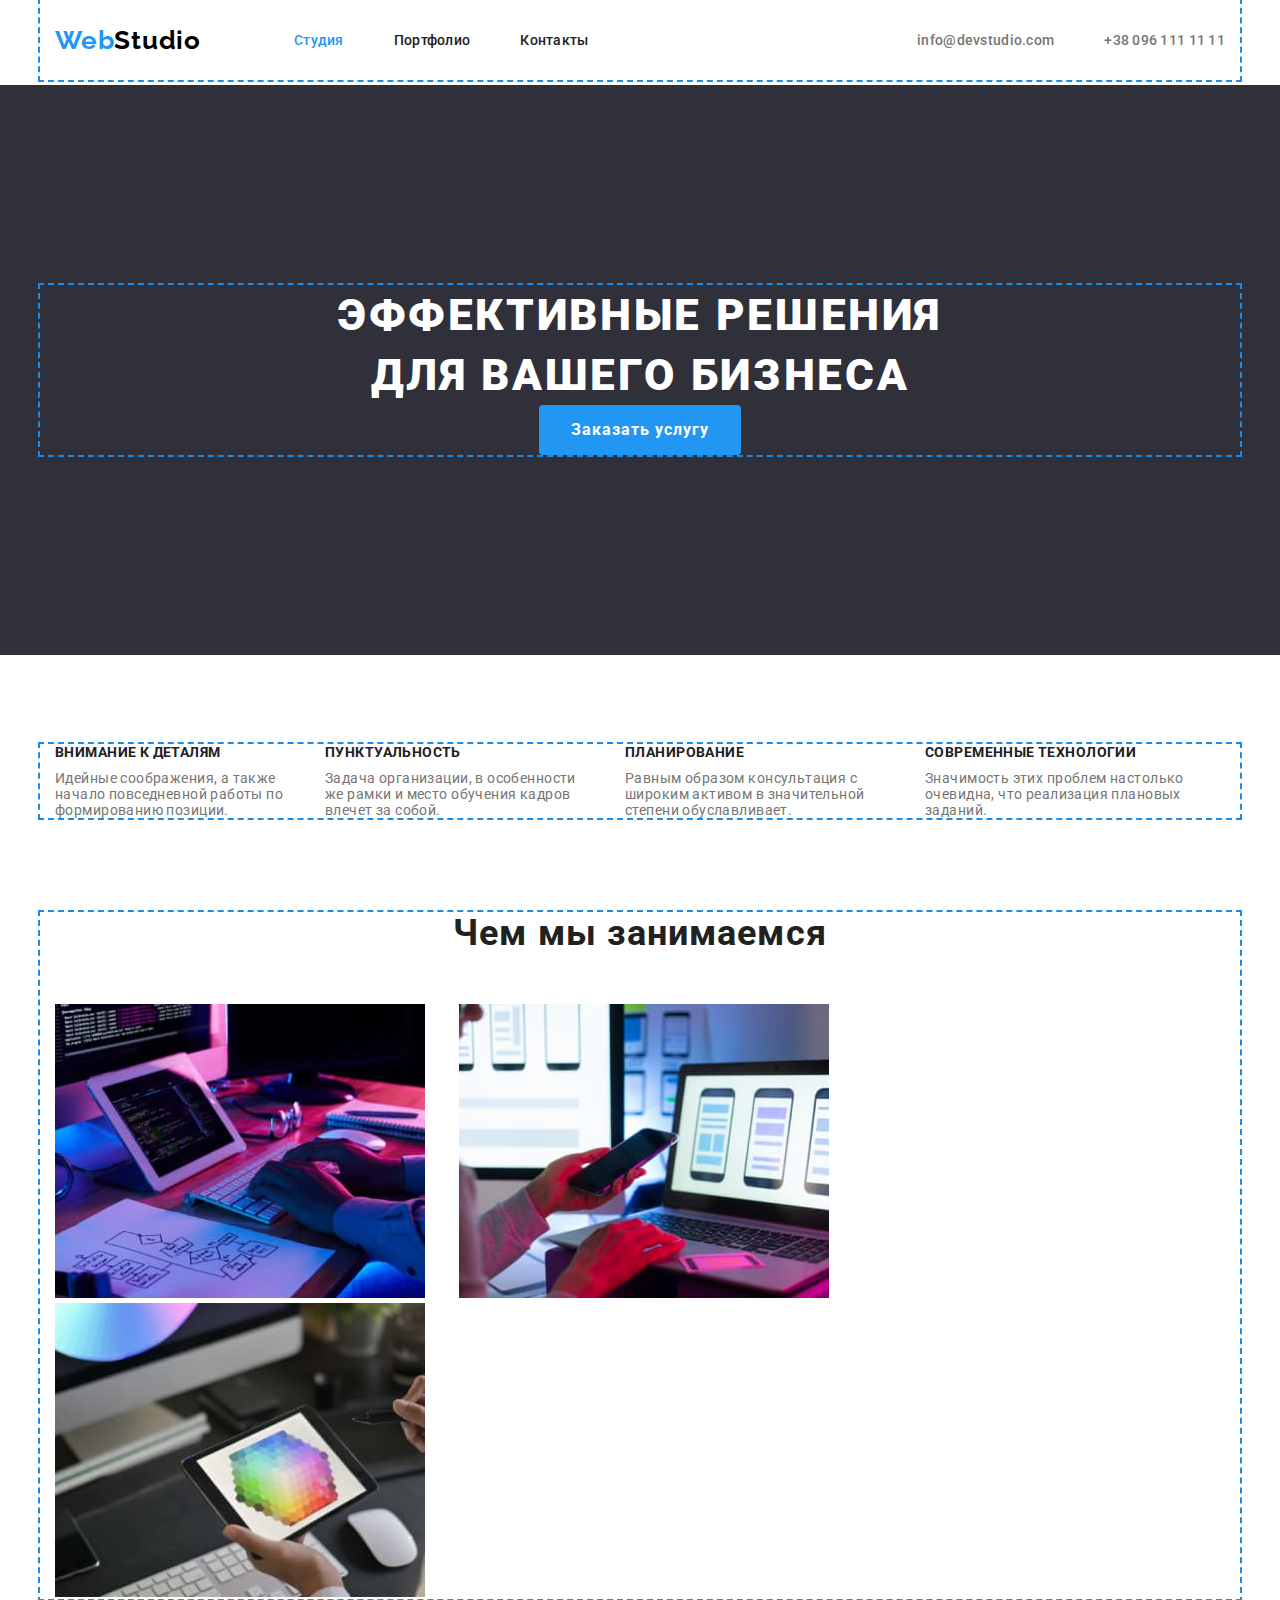
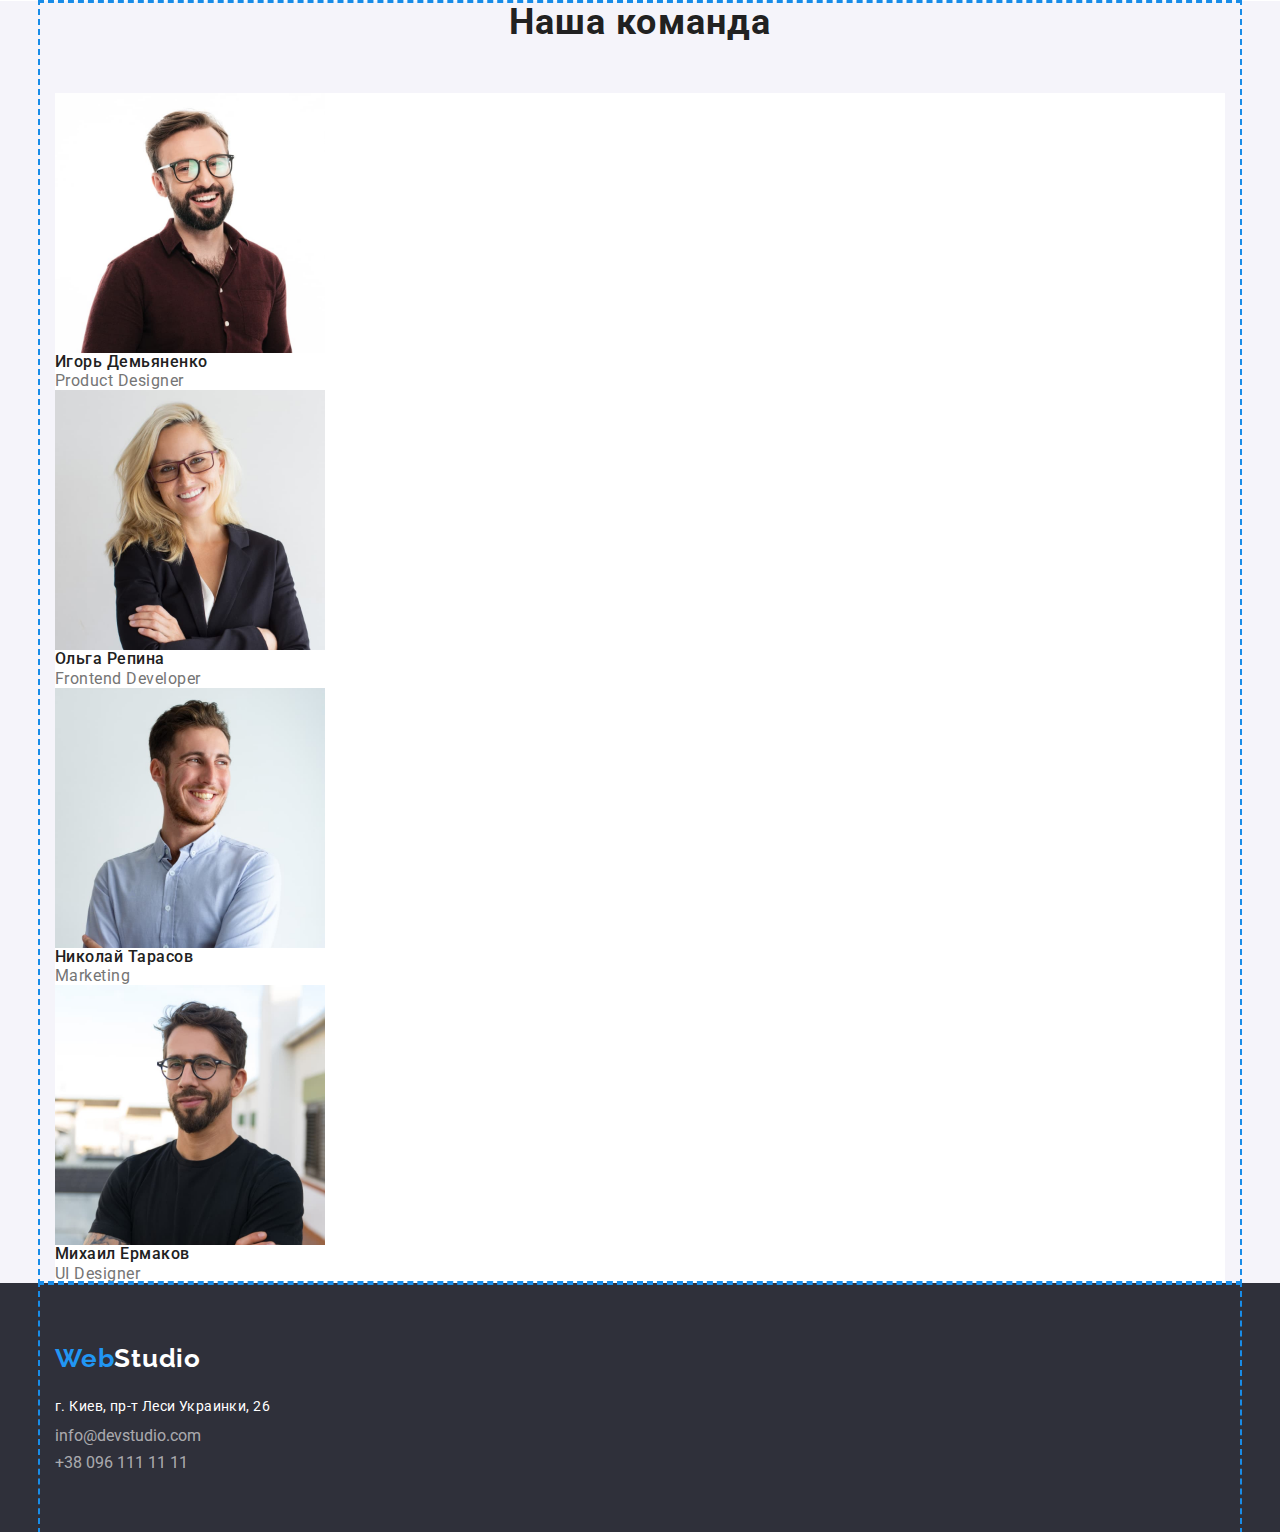
==== commit c11eed11: "оформляет футер" ====
--- a/index.html
+++ b/index.html
@@ -124,7 +124,9 @@
 </main>
 <footer class="footer">
 <div class="container">
+    <div class="footer-logo">
     <a href="./index.html" class="logo">Web<span class="logo-footer">Studio</span></a>
+    </div>
     <address>
         <ul class="footer-list list">
 
--- a/css/styles.css
+++ b/css/styles.css
@@ -31,10 +31,9 @@
 /*-resrt-*/
 .container {
   width: 1200px;
-  padding-left: 15px;
-  padding-right: 15px;
-  margin-left: auto;
-  margin-right: auto;
+  padding: 0 15px;
+  margin: 0 auto;
+  outline: 2px dashed #188ce8;
 }
 body {
   color: var(--primary-text-color);
@@ -55,25 +54,38 @@
   color: var(--link-color-change);
 }
 
+/****/
+/****/
+/****/
+/****/
+/****/
+/****/
+/****/
+
 .container-header-nav,
 .header-nav {
   display: flex;
+  justify-content: space-between;
   align-items: center;
-  justify-content: space-around;
+  margin: 0px;
 }
 
 .site-nav,
 .contacts {
+  display: flex;
   font-weight: 500;
   font-size: 14px;
   line-height: calc(16 / 14);
   letter-spacing: 0.02em;
-  display: flex;
+}
+.contacts {
+  margin-right: ;
 }
 
 .site-nav-link:not(:last-child) {
   margin-right: 50px;
 }
+
 .site-nav .link {
   display: block;
   padding-top: 32px;
@@ -100,6 +112,7 @@
   display: flex;
   align-items: center;
   justify-content: space-around;
+  margin-top:89px;
   margin-bottom: 50px;
 }
 .button-list {
@@ -167,6 +180,9 @@
 
 .footer {
   background-color: var(--background-color-dark);
+ 
+  flex-direction: column;
+
 }
 /*portfolio*/
 
@@ -222,16 +238,24 @@
   line-height: calc(31 / 26);
   letter-spacing: 0.03em;
   text-decoration: none;
-  margin-right: 93px;
+  justify-content: flex-start;
 }
 /*index-portfolio*/
 
 .logo-header {
   color: var(--primary-text-color);
+  margin-right: 93px;
 }
 
 .logo-footer {
   color: var(--color-text-contrast);
+}
+.footer-logo {
+  padding-top: 60px;
+  padding-bottom: 20px;
+}
+.footer-list{
+  padding-bottom: 60px;
 }
 /*index*/
 .site-nav-link .link {
@@ -243,7 +267,14 @@
 .adress-link .link {
   font-style: normal;
   color: var(--color-text-footer);
-}
+  display: inline-block;
+  
+}
+.adress-link:not(:last-child) {
+padding-bottom: 9px;
+}
+
+
 .site-nav-link .link:hover,
 .site-nav-link .link:focus,
 .contacts-link .link:hover,
@@ -254,11 +285,13 @@
 }
 
 .adress {
+  display: inline-block;
   color: var(--color-text-contrast);
   font-style: normal;
   font-size: 14px;
   line-height: calc(24 / 14);
   letter-spacing: 0.03em;
+  padding-bottom: 9px;
 }
 /*index*/
 .hero {
@@ -329,6 +362,7 @@
   margin-bottom: 50px;
 }
 
+
 .our-command-title {
   color: var(--color-text);
   font-weight: 500;
@@ -362,11 +396,12 @@
   line-height: calc(30 / 16);
   letter-spacing: 0.03em;
 }
+
 .page-header {
-  margin-top: 24px;
-  margin-bottom: 25px;
-}
-
+  margin-bottom: 5px;
+}
+
+/*
 .button-container-btn,
 .button-container-cards,
 .body-index,
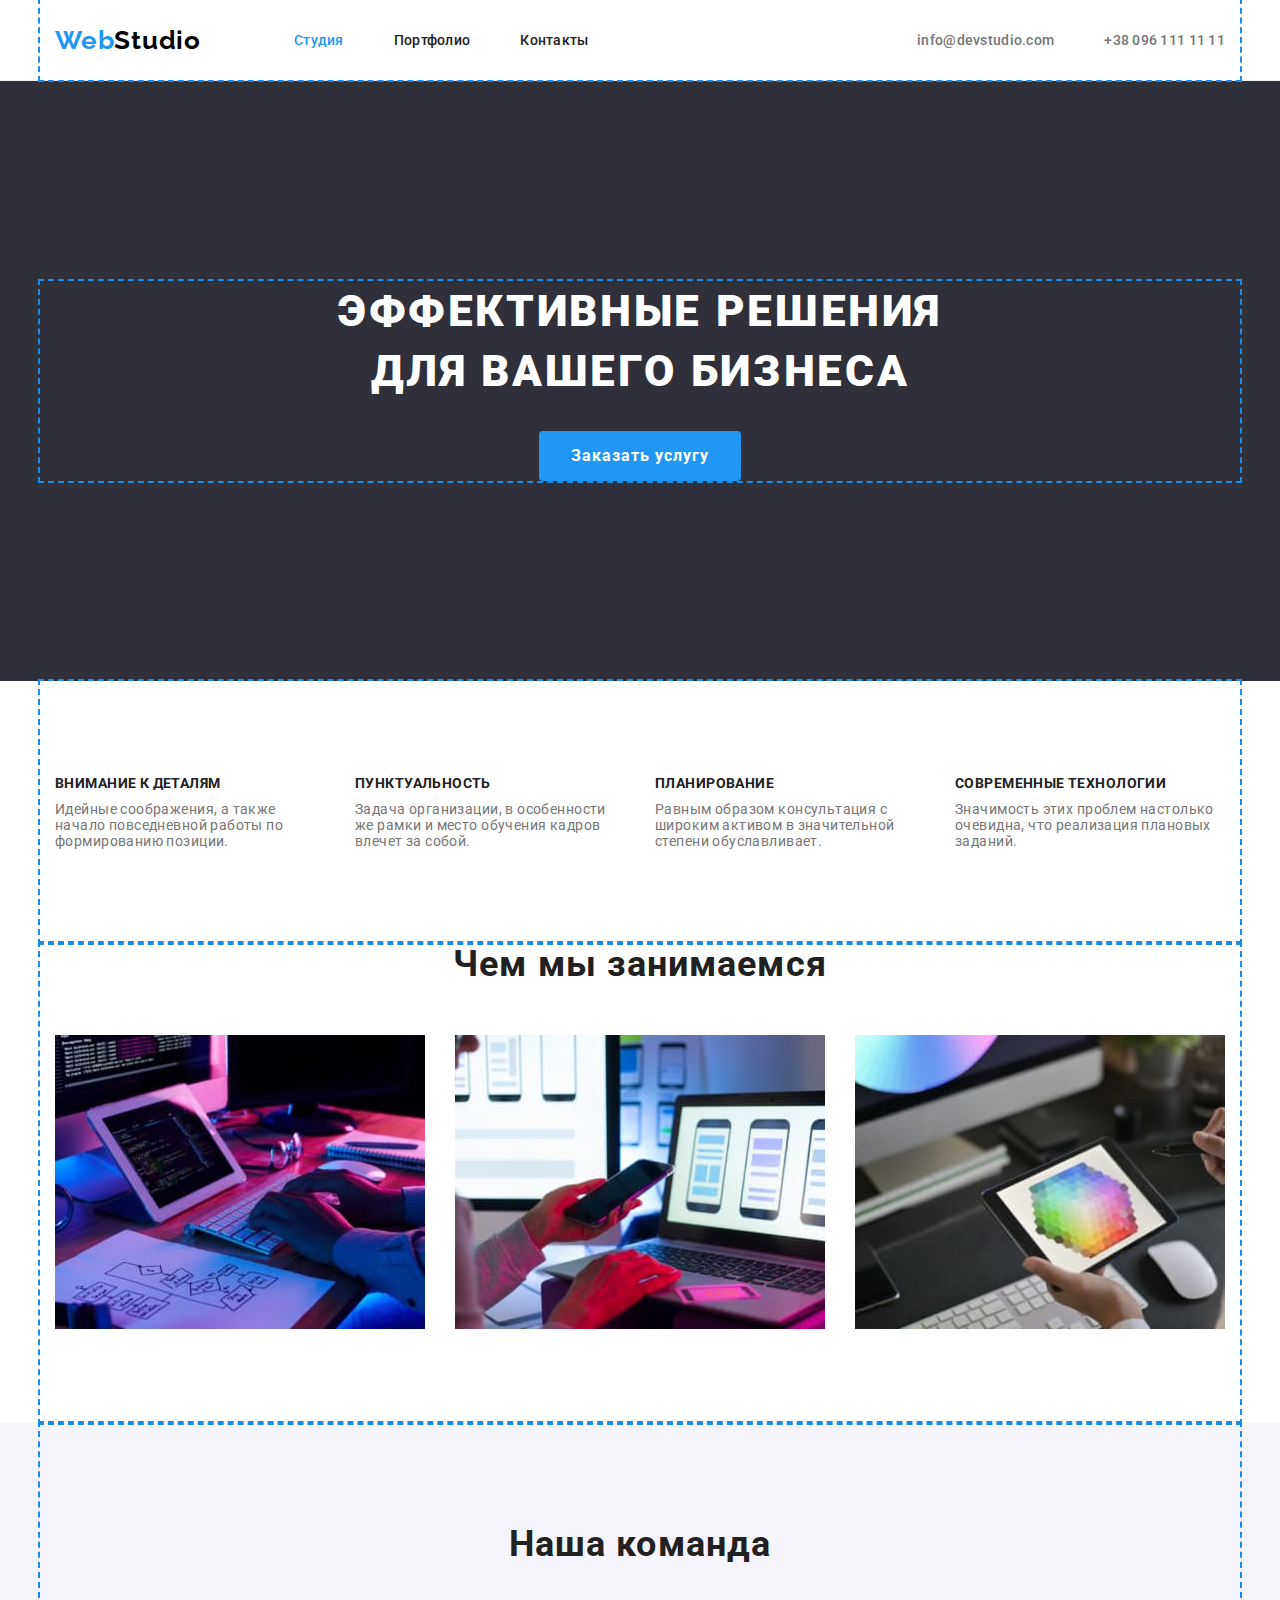
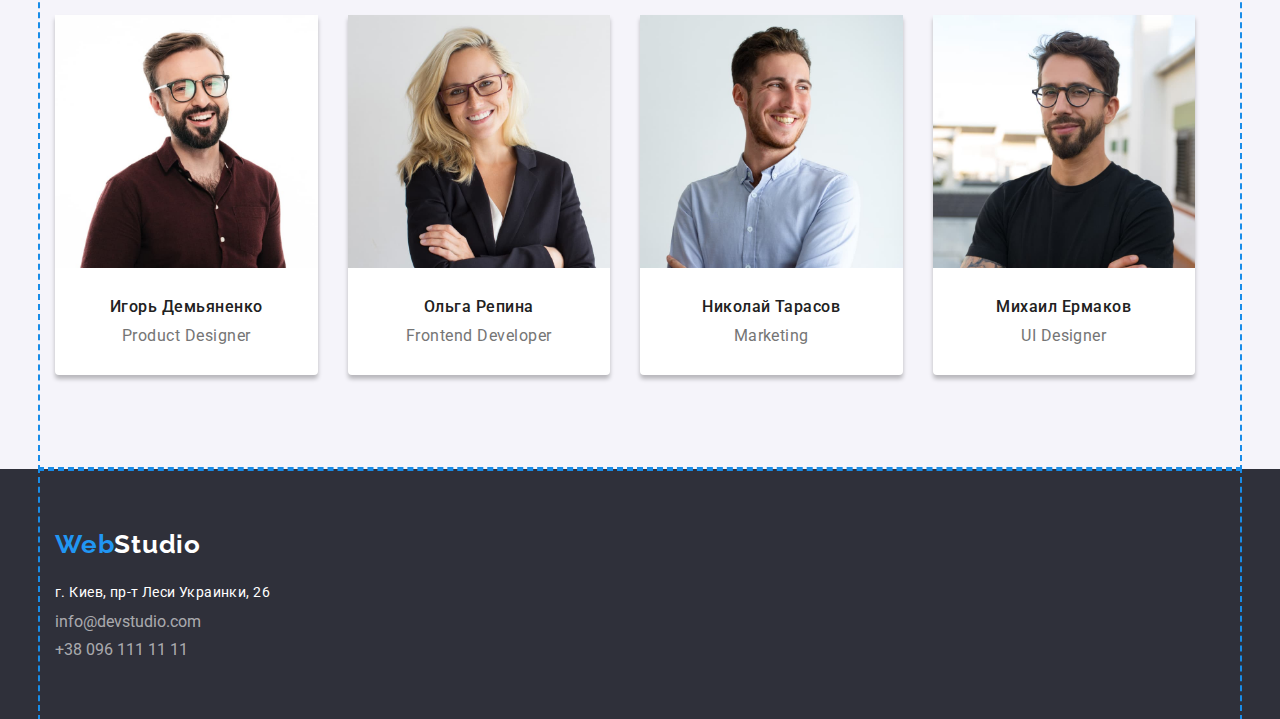
==== commit 198bec64: "дорабатывает index" ====
--- a/index.html
+++ b/index.html
@@ -36,9 +36,9 @@
  <main>
 <!--hero-->
 
-<section class="hero">
+    <section class="hero">
 <div class="container">
-<h1 class="hero-title">ЭФФЕКТИВНЫЕ РЕШЕНИЯ<br> ДЛЯ ВАШЕГО БИЗНЕСА</h1>
+<h1 class="hero-title">ЭФФЕКТИВНЫЕ РЕШЕНИЯ ДЛЯ ВАШЕГО БИЗНЕСА</h1>
 <button type="button" class="hero-button">Заказать услугу</button>
 </div>
 </section>
@@ -98,22 +98,22 @@
 <ul class="our-command list">
     
     <li class="our-command-item">
-        <img src="images/photo/designer.jpg" alt="Продуктовый дизайнер. Игорь Демьяненко" width=270 >
+        <img class="our-command-foto" src="images/photo/designer.jpg" alt="Продуктовый дизайнер. Игорь Демьяненко" width=270 >
         <h3 class="our-command-title">Игорь Демьяненко</h3>
         <p class ="our-command-text" lang="en">Product Designer</p>
     </li>
     <li class="our-command-item">
-        <img src="images/photo/developer.jpg" alt="Фронтенд-разработчик. Ольга Репина" width=270>
+        <img class="our-command-foto" class="our-command-foto" src="images/photo/developer.jpg" alt="Фронтенд-разработчик. Ольга Репина" width=270>
         <h3 class="our-command-title">Ольга Репина</h3>
         <p class ="our-command-text" lang="en">Frontend Developer</p>
     </li>
     <li class="our-command-item">
-        <img src="images/photo/marketing.jpg" alt="Маркетинг. Николай Тарасов" width=270 >
+        <img class="our-command-foto" src="images/photo/marketing.jpg" alt="Маркетинг. Николай Тарасов" width=270 >
         <h3 class="our-command-title">Николай Тарасов</h3>
         <p class ="our-command-text" lang="en">Marketing</p>
     </li>
     <li class="our-command-item">
-        <img src="images/photo/ui.jpg" alt="Дизайнер пользовательского интерфейса.Михаил Ермаков" width=270 > 
+        <img class="our-command-foto" src="images/photo/ui.jpg" alt="Дизайнер пользовательского интерфейса.Михаил Ермаков" width=270 > 
     <h3 class="our-command-title">Михаил Ермаков</h3>
         <p class ="our-command-text" lang="en">UI Designer</p>
     </li>
--- a/css/styles.css
+++ b/css/styles.css
@@ -9,8 +9,9 @@
   --background-color-command: #f5f4fa;
   --background-hero-btn-change: #188ce8;
   --link-color-change: #2196f3;
-}
-/*-resrt-*/
+  --color-line: #ececec;
+}
+
 
 p,
 h1,
@@ -28,7 +29,7 @@
   max-width: 100%;
   height: auto;
 }
-/*-resrt-*/
+
 .container {
   width: 1200px;
   padding: 0 15px;
@@ -54,14 +55,6 @@
   color: var(--link-color-change);
 }
 
-/****/
-/****/
-/****/
-/****/
-/****/
-/****/
-/****/
-
 .container-header-nav,
 .header-nav {
   display: flex;
@@ -78,9 +71,6 @@
   line-height: calc(16 / 14);
   letter-spacing: 0.02em;
 }
-.contacts {
-  margin-right: ;
-}
 
 .site-nav-link:not(:last-child) {
   margin-right: 50px;
@@ -95,24 +85,14 @@
 .contacts-link + .contacts-link {
   margin-left: 50px;
 }
-
-/*portfolio*/
-/*portfolio*/
-/*portfolio*/
-/*portfolio*/
-/*portfolio*/
-/*portfolio*/
-/*portfolio*/
-/*portfolio*/
-/*portfolio*/
-/*portfolio*/
-/*portfolio*/
+.page-header {
+  border-bottom: 1px solid var(--color-line);
+}
 
 .button-container-btn {
   display: flex;
   align-items: center;
   justify-content: space-around;
-  margin-top:89px;
   margin-bottom: 50px;
 }
 .button-list {
@@ -126,35 +106,34 @@
 }
 .button-container-cards {
   display: flex;
-  margin-bottom: 94px;
+  flex-wrap: wrap; 
+  padding-bottom: 94px;
+ 
 }
 
 .works-examples-item {
-  width: 30%;
-  display: inline-block;
+  display: flex;
   text-align: center;
   border-bottom: 1px solid var(--background-color-command);
   border-left: 1px solid var(--background-color-command);
   border-right: 1px solid var(--background-color-command);
   margin: 15px;
-}
-
-/*portfolio*/
-/*portfolio*/
-/*portfolio*/
-/*portfolio*/
-/*portfolio*/
+ 
+}
+
+
 .peculiarities-list {
   display: flex;
   align-items: center;
   justify-content: space-around;
-  margin-bottom: 94px;
+  padding-bottom: 94px;
+  padding-top: 94px;
 }
 .our-peculiarities {
   display: flex;
 }
 
-.our-peculiarities-column + .our-peculiarities-column {
+.our-peculiarities-column:not(:last-child) {
   margin-right: 30px;
 }
 .our-peculiarities-column {
@@ -165,38 +144,29 @@
   display: flex;
   display: inline-block;
   text-align: center;
-  margin-right: 30px;
 }
 .doing-cards:not(:last-child) {
   margin-right: 30px;
 }
 
-/*portfolio*/
-/*portfolio*/
-/*portfolio*/
-/*portfolio*/
-/*portfolio*/
-/*portfolio*/
-
 .footer {
   background-color: var(--background-color-dark);
- 
+
   flex-direction: column;
-
-}
-/*portfolio*/
+}
+
 
 .button {
   font-family: inherit;
 }
-/*index-portfolio*/
+
 .hero-button,
 .filter-button {
   cursor: pointer;
   border: 0;
   border-radius: 4px;
 }
-/*index*/
+
 .hero-button {
   color: var(--color-text-contrast);
   background-color: var(--link-color-change);
@@ -213,7 +183,7 @@
   background-color: var(--background-hero-btn-change);
 }
 
-/*portfolio*/
+
 .filter-button {
   color: var(--color-text);
   background-color: var(--background-color-command);
@@ -229,7 +199,7 @@
   color: var(--color-text-contrast);
   background-color: var(--link-color-change);
 }
-/*index-portfolio*/
+
 .logo {
   color: var(--link-color-change);
   font-family: 'Raleway', sans-serif;
@@ -240,7 +210,7 @@
   text-decoration: none;
   justify-content: flex-start;
 }
-/*index-portfolio*/
+
 
 .logo-header {
   color: var(--primary-text-color);
@@ -254,10 +224,10 @@
   padding-top: 60px;
   padding-bottom: 20px;
 }
-.footer-list{
+.footer-list {
   padding-bottom: 60px;
 }
-/*index*/
+
 .site-nav-link .link {
   color: var(--color-text);
 }
@@ -268,12 +238,10 @@
   font-style: normal;
   color: var(--color-text-footer);
   display: inline-block;
-  
 }
 .adress-link:not(:last-child) {
-padding-bottom: 9px;
-}
-
+  padding-bottom: 9px;
+}
 
 .site-nav-link .link:hover,
 .site-nav-link .link:focus,
@@ -293,31 +261,57 @@
   letter-spacing: 0.03em;
   padding-bottom: 9px;
 }
-/*index*/
+
 .hero {
-  color: var(--color-text-contrast);
   background: var(--background-color-dark);
   text-align: center;
   padding-top: 200px;
   padding-bottom: 200px;
-  margin-bottom: 89px;
 }
 
 .hero-title {
+  color: var(--color-text-contrast);
   font-weight: 900;
   font-size: 44px;
   line-height: calc(60 / 44);
   letter-spacing: 0.06em;
   text-transform: uppercase;
-}
-
-/*index*/
+  margin-bottom: 30px;
+  width: 696px;
+  margin-left: auto;
+  margin-right: auto;
+}
+
 
 .command {
   background-color: var(--background-color-command);
 }
+
+.our-command {
+  display: flex;
+  align-items: center;
+}
 .our-command-item {
+  flex-basis: calc(100% / 4 - 30px);
   background-color: var(--background-color);
+  text-align: center;
+  margin-bottom: 94px;
+  border-bottom-right-radius: 4px;
+  border-bottom-left-radius: 4px;
+  box-shadow: 0px 4px 4px rgba(0, 0, 0, 0.25);
+}
+
+.our-command-item:not(:first-child) {
+  margin-left: 30px;
+}
+.our-command-foto {
+  margin-bottom: 30px;
+}
+.our-command-title {
+  margin-bottom: 10px;
+}
+.our-command-text {
+  padding-bottom: 30px;
 }
 
 .visually-hidden {
@@ -351,6 +345,12 @@
   letter-spacing: 0.03em;
 }
 
+.images-what-are-we-doing {
+  display: flex;
+  align-items: center;
+  padding-bottom: 94px;
+}
+
 .what-are-we-doing-header,
 .our-command-header {
   color: var(--color-text);
@@ -362,7 +362,10 @@
   margin-bottom: 50px;
 }
 
-
+.our-command-header {
+  padding-top: 100px;
+  margin-bottom: 50px;
+}
 .our-command-title {
   color: var(--color-text);
   font-weight: 500;
@@ -397,12 +400,7 @@
   letter-spacing: 0.03em;
 }
 
-.page-header {
-  margin-bottom: 5px;
-}
-
-/*
-.button-container-btn,
+/*.button-container-btn,
 .button-container-cards,
 .body-index,
 .body-portfolio,
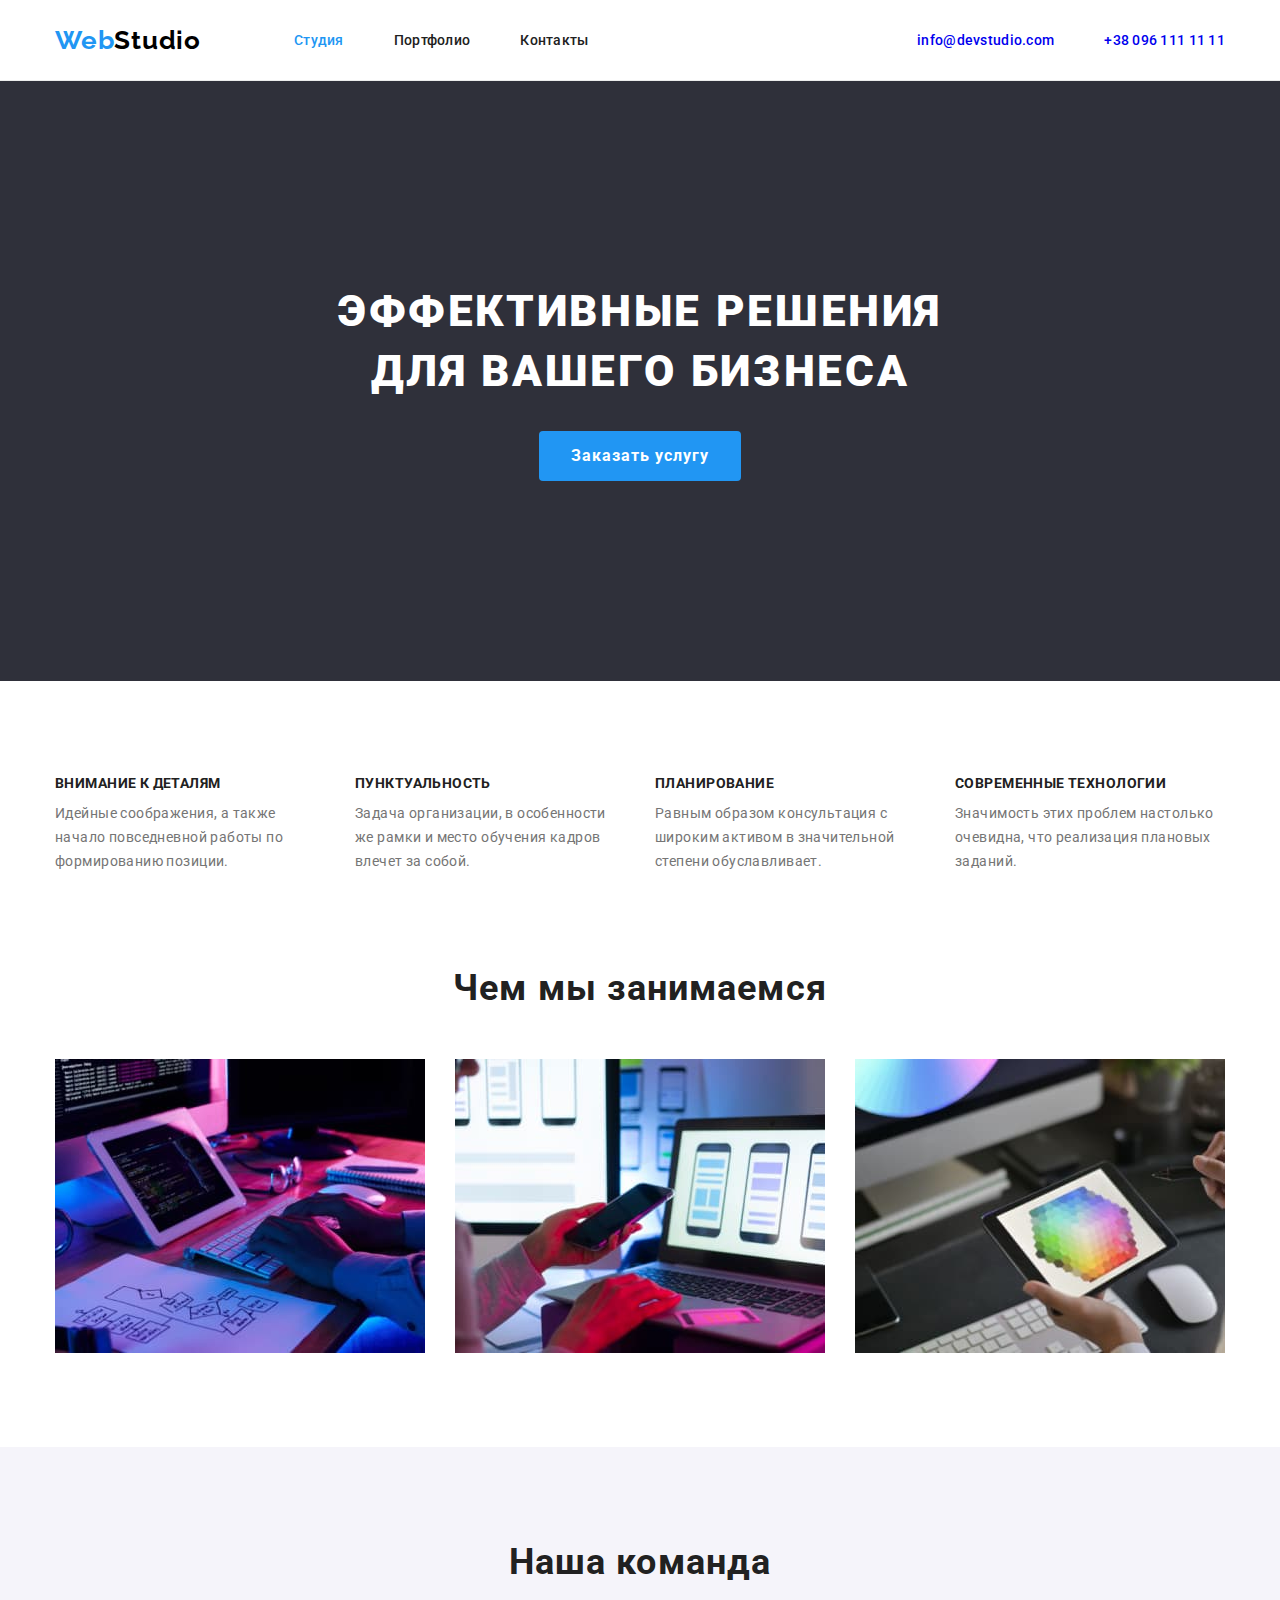
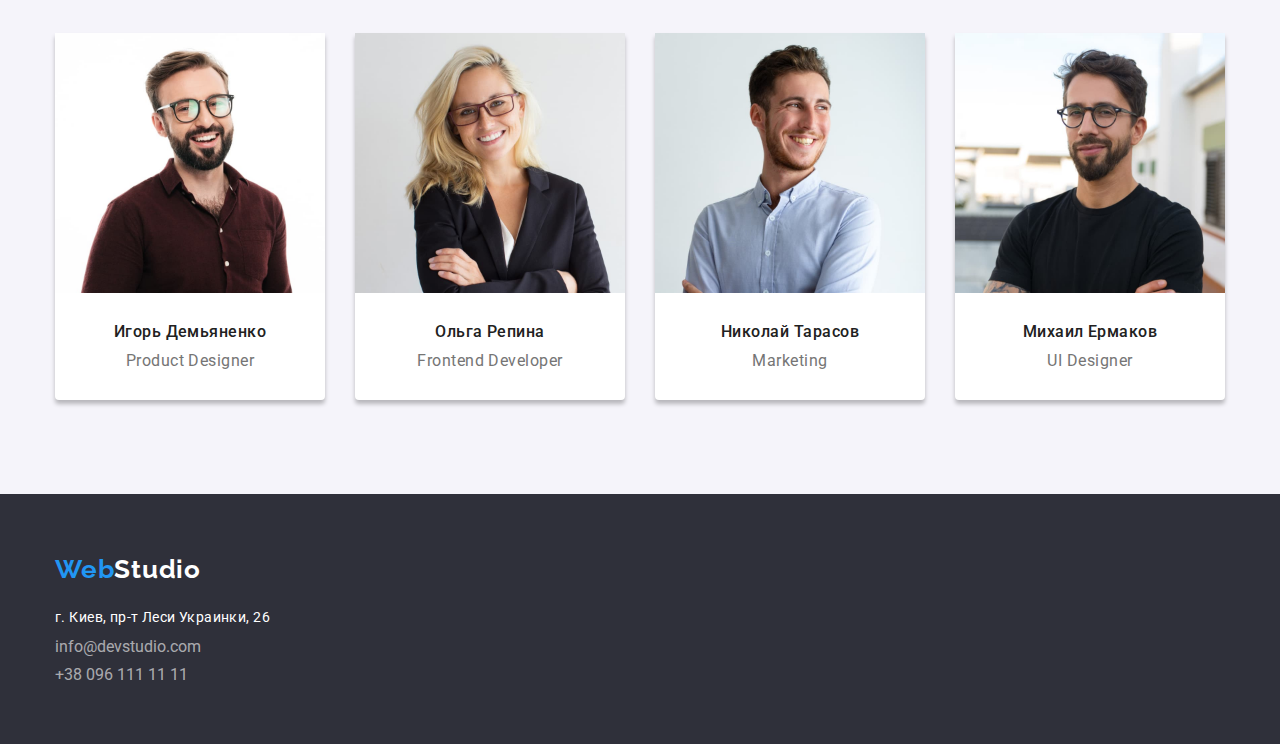
==== commit e428ffc9: "исправляет ошибки" ====
--- a/index.html
+++ b/index.html
@@ -38,13 +38,13 @@
 
     <section class="hero">
 <div class="container">
-<h1 class="hero-title">ЭФФЕКТИВНЫЕ РЕШЕНИЯ ДЛЯ ВАШЕГО БИЗНЕСА</h1>
+<h1 class="hero-title">эффективные решения для вашего бизнеса</h1>
 <button type="button" class="hero-button">Заказать услугу</button>
 </div>
 </section>
 
 <!--peculiarities-->
-<section class="peculiarities">
+<section class="peculiarities section">
 <div class="container">
 <!--hidden-header-->
 <div class="peculiarities-list">
@@ -73,7 +73,7 @@
 </section>
 
 <!--what-are-we-doing-->
-<section class="what-are-we-doing">
+<section class="what-are-we-doing section">
     <div class="container">
     <h2 class="what-are-we-doing-header">Чем мы занимаемся</h2>
     <ul class="images-what-are-we-doing list">     
@@ -92,7 +92,7 @@
 </section>
 
 <!--command-->
-<section class="command">
+<section class="command section">
 <div class="container">
 <h2 class="our-command-header">Наша команда</h2>
 <ul class="our-command list">
@@ -103,7 +103,7 @@
         <p class ="our-command-text" lang="en">Product Designer</p>
     </li>
     <li class="our-command-item">
-        <img class="our-command-foto" class="our-command-foto" src="images/photo/developer.jpg" alt="Фронтенд-разработчик. Ольга Репина" width=270>
+        <img class="our-command-foto" src="images/photo/developer.jpg" alt="Фронтенд-разработчик. Ольга Репина" width=270>
         <h3 class="our-command-title">Ольга Репина</h3>
         <p class ="our-command-text" lang="en">Frontend Developer</p>
     </li>
@@ -122,7 +122,7 @@
 </section>
 
 </main>
-<footer class="footer">
+<footer class="footer setcion-footer">
 <div class="container">
     <div class="footer-logo">
     <a href="./index.html" class="logo">Web<span class="logo-footer">Studio</span></a>
--- a/css/styles.css
+++ b/css/styles.css
@@ -12,7 +12,6 @@
   --color-line: #ececec;
 }
 
-
 p,
 h1,
 h2,
@@ -34,7 +33,16 @@
   width: 1200px;
   padding: 0 15px;
   margin: 0 auto;
-  outline: 2px dashed #188ce8;
+  /*outline: 2px dashed #188ce8;*/
+}
+
+.section {
+  padding-bottom: 94px;
+  padding-top: 94px;
+}
+.setcion-footer {
+  padding-bottom: 60px;
+  padding-top: 60px;
 }
 body {
   color: var(--primary-text-color);
@@ -58,9 +66,9 @@
 .container-header-nav,
 .header-nav {
   display: flex;
-  justify-content: space-between;
   align-items: center;
   margin: 0px;
+  margin-right: auto;
 }
 
 .site-nav,
@@ -82,6 +90,10 @@
   padding-bottom: 32px;
 }
 
+.contacts-link {
+  display: flex;
+}
+
 .contacts-link + .contacts-link {
   margin-left: 50px;
 }
@@ -106,28 +118,34 @@
 }
 .button-container-cards {
   display: flex;
-  flex-wrap: wrap; 
   padding-bottom: 94px;
- 
+  margin-left: -30px;
+  margin-right: -30px;
 }
 
 .works-examples-item {
-  display: flex;
-  text-align: center;
+  width: 30%;
+  margin-left: 30px;
+  margin-bottom: 30px;
+  display: inline-block;
   border-bottom: 1px solid var(--background-color-command);
   border-left: 1px solid var(--background-color-command);
   border-right: 1px solid var(--background-color-command);
-  margin: 15px;
- 
-}
-
-
-.peculiarities-list {
+}
+
+.works-examples-title {
+  margin-bottom: 4px;
+}
+
+.works-examples-title,
+.works-examples-text {
+  padding: 0px 24px 20px;
+}
+
+.peculiarities {
   display: flex;
   align-items: center;
   justify-content: space-around;
-  padding-bottom: 94px;
-  padding-top: 94px;
 }
 .our-peculiarities {
   display: flex;
@@ -154,7 +172,6 @@
 
   flex-direction: column;
 }
-
 
 .button {
   font-family: inherit;
@@ -183,7 +200,6 @@
   background-color: var(--background-hero-btn-change);
 }
 
-
 .filter-button {
   color: var(--color-text);
   background-color: var(--background-color-command);
@@ -193,7 +209,7 @@
   line-height: calc(26 / 16);
   letter-spacing: 0.03em;
 }
-
+.active-button,
 .filter-button:hover,
 .filter-button:focus {
   color: var(--color-text-contrast);
@@ -209,29 +225,26 @@
   letter-spacing: 0.03em;
   text-decoration: none;
   justify-content: flex-start;
-}
-
+  margin-right: 93px;
+  padding-top: 24px;
+  padding-bottom: 24px;
+}
 
 .logo-header {
   color: var(--primary-text-color);
-  margin-right: 93px;
 }
 
 .logo-footer {
   color: var(--color-text-contrast);
 }
 .footer-logo {
-  padding-top: 60px;
-  padding-bottom: 20px;
-}
-.footer-list {
-  padding-bottom: 60px;
+  margin-bottom: 20px;
 }
 
 .site-nav-link .link {
   color: var(--color-text);
 }
-.contacts-link .link {
+.k .link {
   color: var(--color-text-lighter);
 }
 .adress-link .link {
@@ -240,7 +253,7 @@
   display: inline-block;
 }
 .adress-link:not(:last-child) {
-  padding-bottom: 9px;
+  margin-bottom: 9px;
 }
 
 .site-nav-link .link:hover,
@@ -259,9 +272,9 @@
   font-size: 14px;
   line-height: calc(24 / 14);
   letter-spacing: 0.03em;
-  padding-bottom: 9px;
-}
-
+  margin-bottom: 9px;
+}
+/*index*/
 .hero {
   background: var(--background-color-dark);
   text-align: center;
@@ -282,6 +295,7 @@
   margin-right: auto;
 }
 
+/*index*/
 
 .command {
   background-color: var(--background-color-command);
@@ -292,10 +306,10 @@
   align-items: center;
 }
 .our-command-item {
-  flex-basis: calc(100% / 4 - 30px);
+  flex-basis: calc((100% -3 * 30px) / 4);
   background-color: var(--background-color);
   text-align: center;
-  margin-bottom: 94px;
+
   border-bottom-right-radius: 4px;
   border-bottom-left-radius: 4px;
   box-shadow: 0px 4px 4px rgba(0, 0, 0, 0.25);
@@ -341,14 +355,13 @@
 .our-peculiarities-text {
   color: var(--color-text-lighter);
   font-size: 14px;
-  line-height: calc (24 / 14);
+  line-height: calc(24 / 14);
   letter-spacing: 0.03em;
 }
 
 .images-what-are-we-doing {
   display: flex;
   align-items: center;
-  padding-bottom: 94px;
 }
 
 .what-are-we-doing-header,
@@ -361,11 +374,10 @@
   text-align: center;
   margin-bottom: 50px;
 }
-
-.our-command-header {
-  padding-top: 100px;
-  margin-bottom: 50px;
-}
+.what-are-we-doing-header {
+  margin-top: -94px;
+}
+
 .our-command-title {
   color: var(--color-text);
   font-weight: 500;
@@ -394,31 +406,8 @@
 }
 
 .works-examples-text {
-  color: var(--color-text);
+  color: var(--color-text-lighter);
   font-size: 16px;
   line-height: calc(30 / 16);
   letter-spacing: 0.03em;
 }
-
-/*.button-container-btn,
-.button-container-cards,
-.body-index,
-.body-portfolio,
-.page-header,
-.hero,
-.peculiarities,
-.visually-hidden,
-.our-peculiarities,
-.our-peculiarities-column,
-.what-are-we-doing,
-.what-are-we-doing-header,
-.images-what-are-we-doing .list,
-.command,
-.our-command-item,
-.footer,
-footer,
-.button-list,
-.works-examples,
-.works-examples-item {
-  outline: 2px solid tomato;
-}
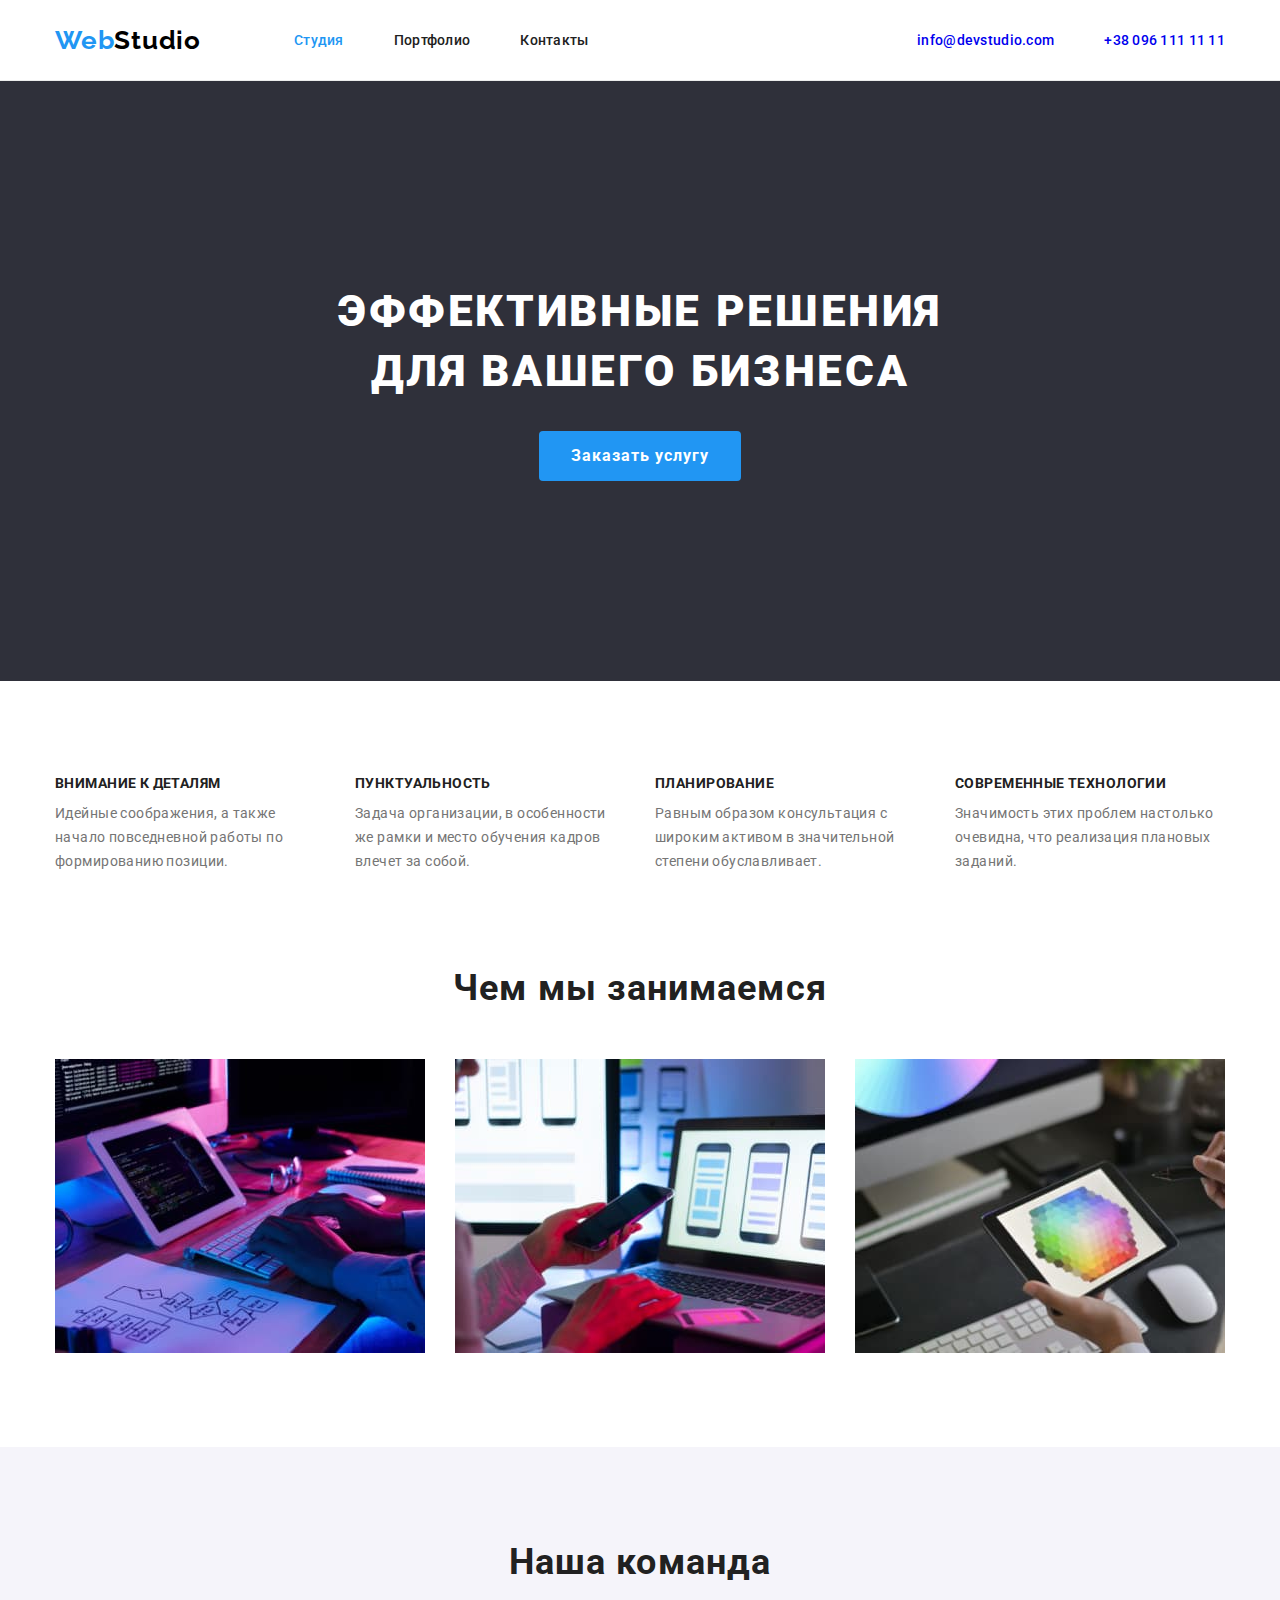
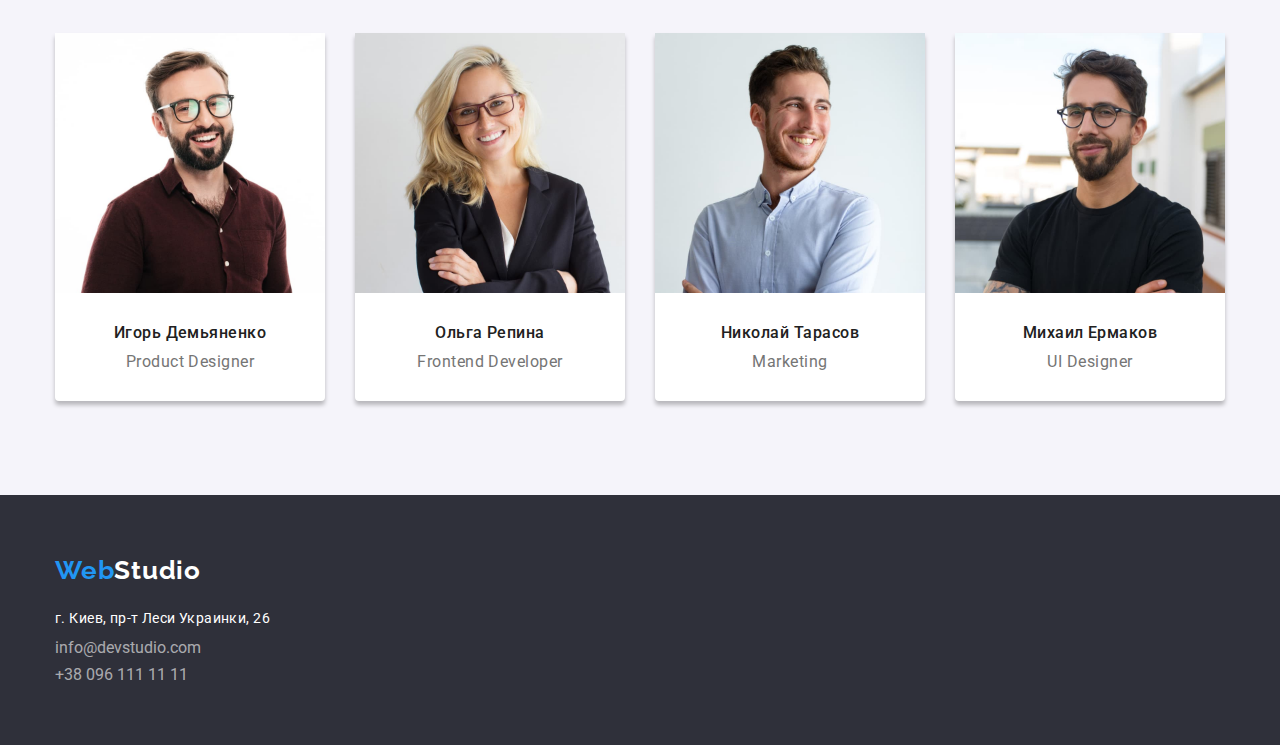
==== commit a467d3b4: "исправляет ошибки" ====
--- a/index.html
+++ b/index.html
@@ -47,7 +47,7 @@
 <section class="peculiarities section">
 <div class="container">
 <!--hidden-header-->
-<div class="peculiarities-list">
+
 <h2 class="visually-hidden">Наши особенности</h2>
  <ul class="our-peculiarities list">
 <li class="our-peculiarities-column">
@@ -69,7 +69,7 @@
 </li>
  </ul>
 </div>
-</div>
+
 </section>
 
 <!--what-are-we-doing-->
@@ -99,23 +99,31 @@
     
     <li class="our-command-item">
         <img class="our-command-foto" src="images/photo/designer.jpg" alt="Продуктовый дизайнер. Игорь Демьяненко" width=270 >
+        <div class="our-command-info">
         <h3 class="our-command-title">Игорь Демьяненко</h3>
         <p class ="our-command-text" lang="en">Product Designer</p>
+        </div>
     </li>
     <li class="our-command-item">
+        
         <img class="our-command-foto" src="images/photo/developer.jpg" alt="Фронтенд-разработчик. Ольга Репина" width=270>
+        <div class="our-command-info">
         <h3 class="our-command-title">Ольга Репина</h3>
         <p class ="our-command-text" lang="en">Frontend Developer</p>
+        </div>
     </li>
     <li class="our-command-item">
         <img class="our-command-foto" src="images/photo/marketing.jpg" alt="Маркетинг. Николай Тарасов" width=270 >
-        <h3 class="our-command-title">Николай Тарасов</h3>
+        <div class="our-command-info">        <h3 class="our-command-title">Николай Тарасов</h3>
         <p class ="our-command-text" lang="en">Marketing</p>
+        </div>
     </li>
     <li class="our-command-item">
         <img class="our-command-foto" src="images/photo/ui.jpg" alt="Дизайнер пользовательского интерфейса.Михаил Ермаков" width=270 > 
-    <h3 class="our-command-title">Михаил Ермаков</h3>
+        <div class="our-command-info">
+        <h3 class="our-command-title">Михаил Ермаков</h3>
         <p class ="our-command-text" lang="en">UI Designer</p>
+        </div>
     </li>
 </ul>
 </div>
--- a/css/styles.css
+++ b/css/styles.css
@@ -124,7 +124,8 @@
 }
 
 .works-examples-item {
-  width: 30%;
+  flex-basis: calc((100% -3 * 30px) / 3);
+  flex-wrap: wrap;
   margin-left: 30px;
   margin-bottom: 30px;
   display: inline-block;
@@ -136,10 +137,8 @@
 .works-examples-title {
   margin-bottom: 4px;
 }
-
-.works-examples-title,
-.works-examples-text {
-  padding: 0px 24px 20px;
+.works-examples-info {
+  padding: 20px 24px;
 }
 
 .peculiarities {
@@ -209,7 +208,7 @@
   line-height: calc(26 / 16);
   letter-spacing: 0.03em;
 }
-.active-button,
+
 .filter-button:hover,
 .filter-button:focus {
   color: var(--color-text-contrast);
@@ -309,7 +308,6 @@
   flex-basis: calc((100% -3 * 30px) / 4);
   background-color: var(--background-color);
   text-align: center;
-
   border-bottom-right-radius: 4px;
   border-bottom-left-radius: 4px;
   box-shadow: 0px 4px 4px rgba(0, 0, 0, 0.25);
@@ -318,13 +316,9 @@
 .our-command-item:not(:first-child) {
   margin-left: 30px;
 }
-.our-command-foto {
-  margin-bottom: 30px;
-}
-.our-command-title {
-  margin-bottom: 10px;
-}
-.our-command-text {
+
+.our-command-info {
+  padding-top: 30px;
   padding-bottom: 30px;
 }
 
@@ -382,8 +376,9 @@
   color: var(--color-text);
   font-weight: 500;
   font-size: 16px;
-  line-height: calc (19 / 16);
-  letter-spacing: 0.03em;
+  line-height: calc(19 / 16);
+  letter-spacing: 0.03em;
+  margin-bottom: 10px;
 }
 .our-command-text {
   color: var(--color-text-lighter);
